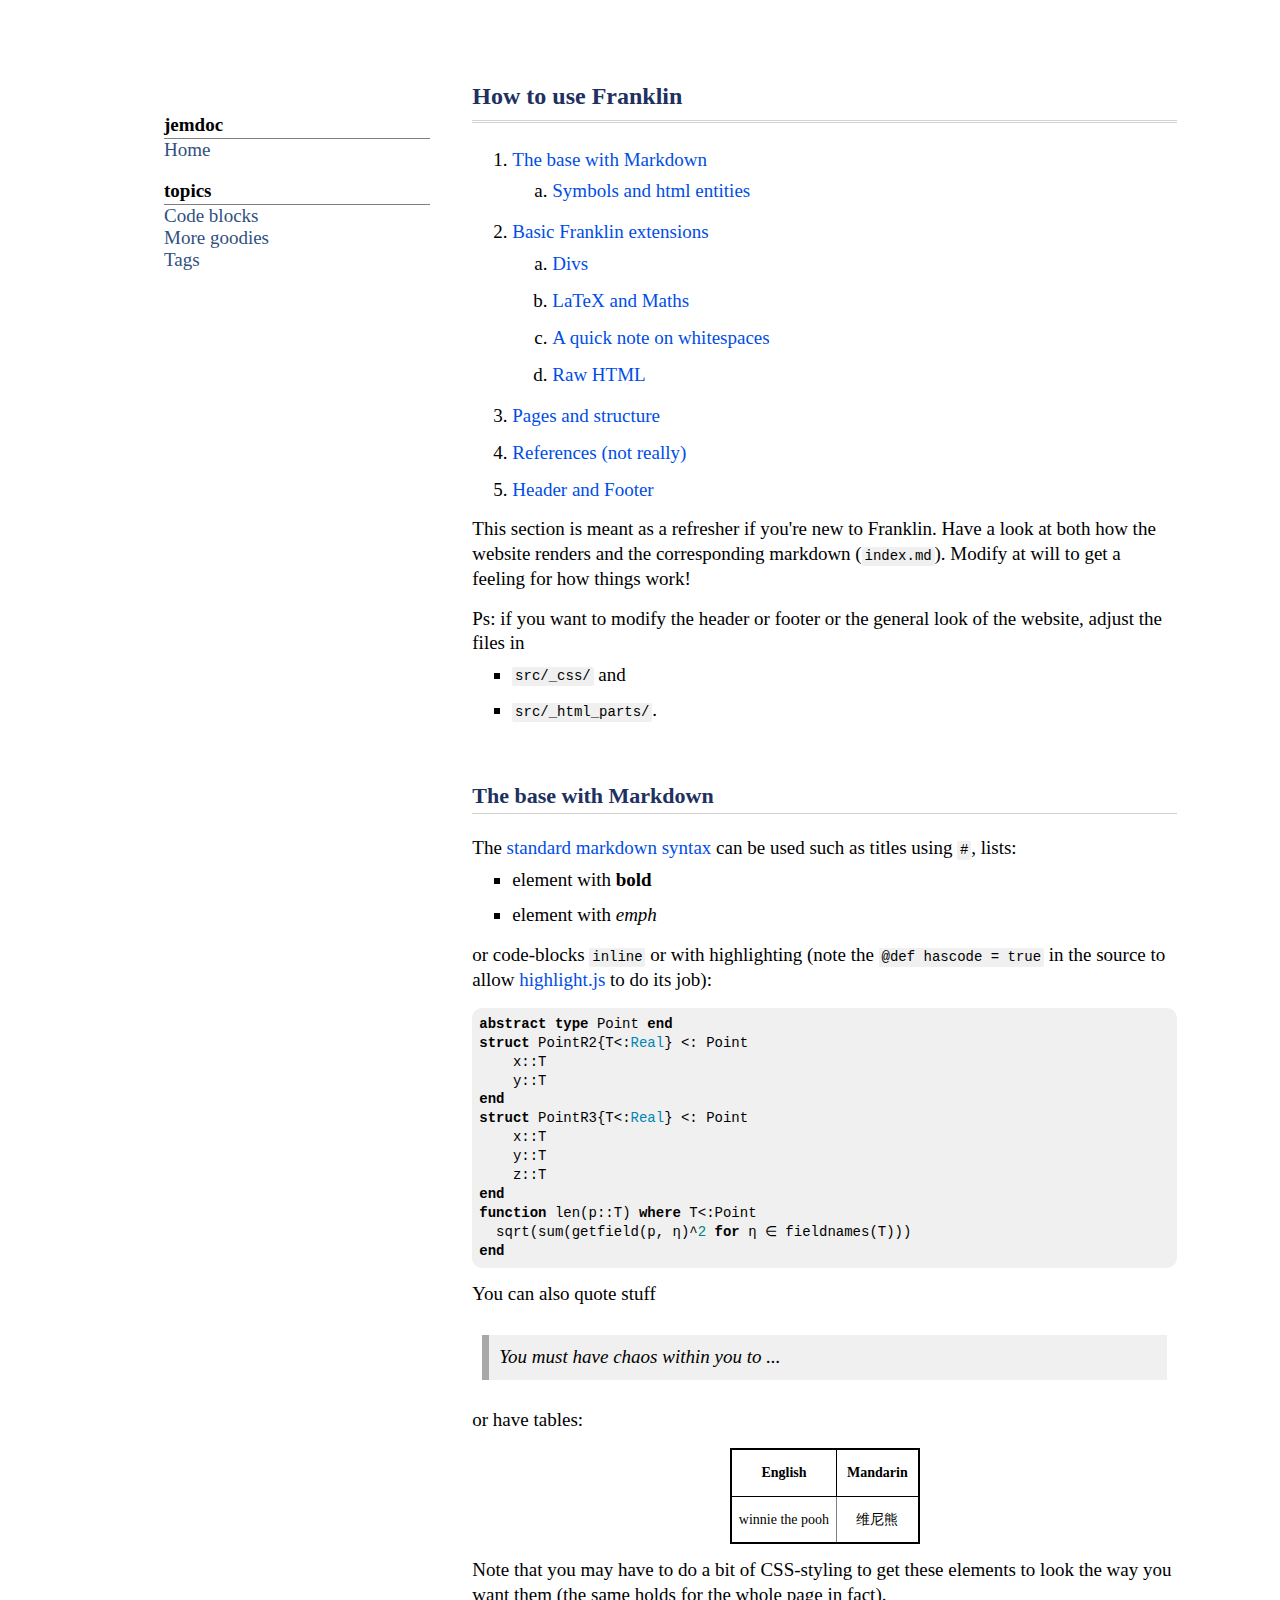
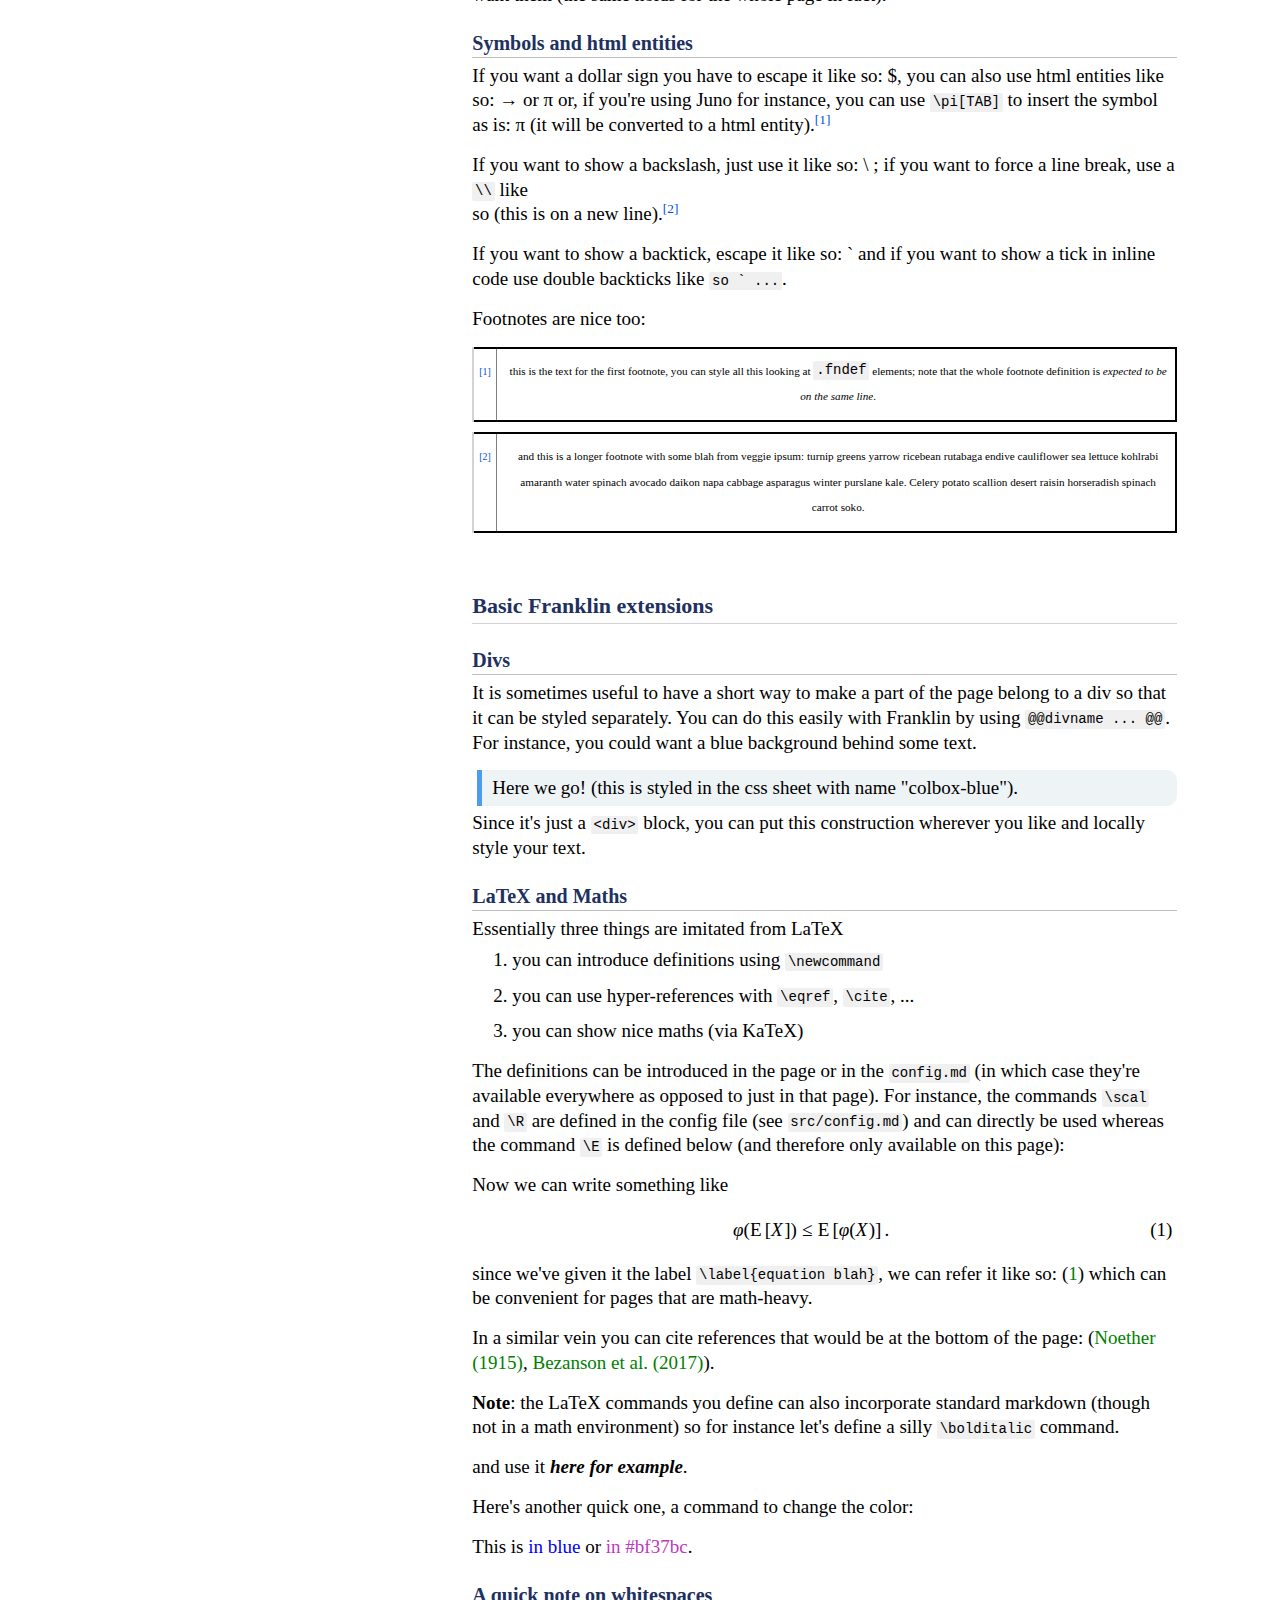
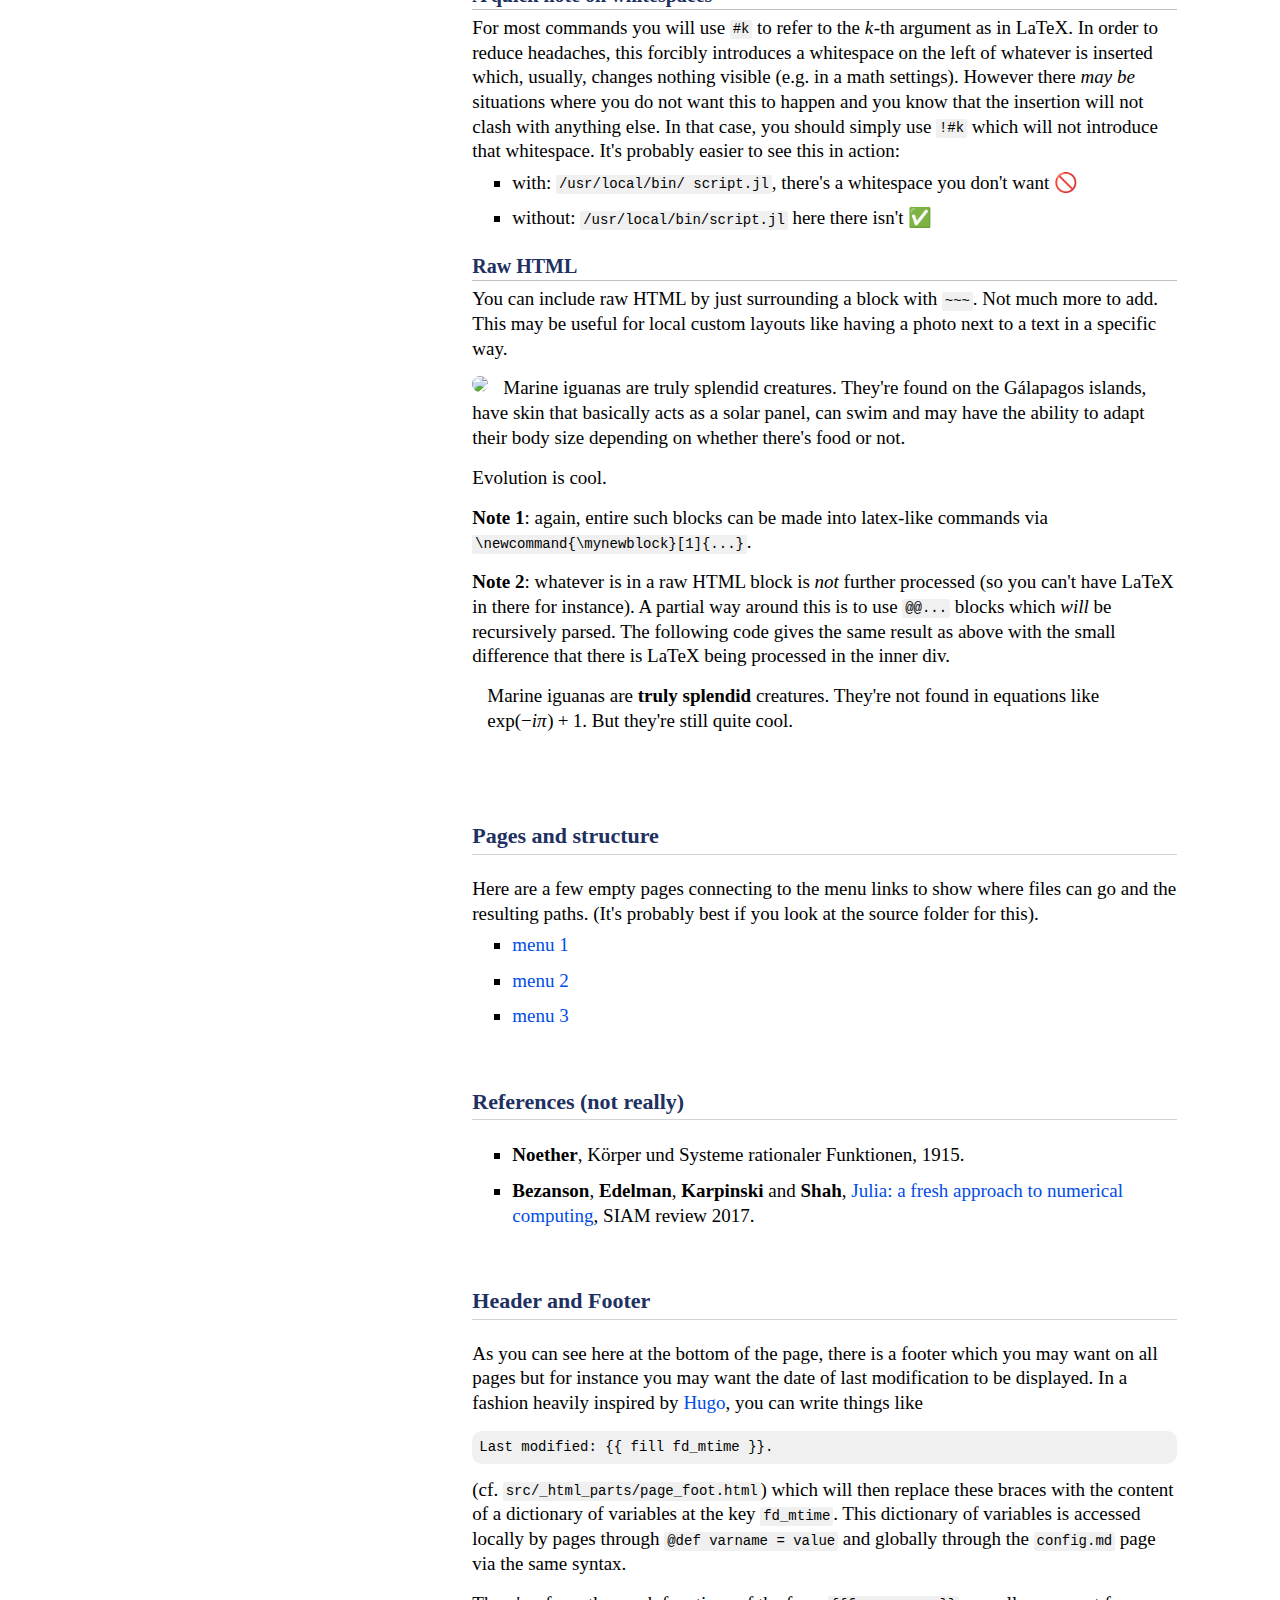
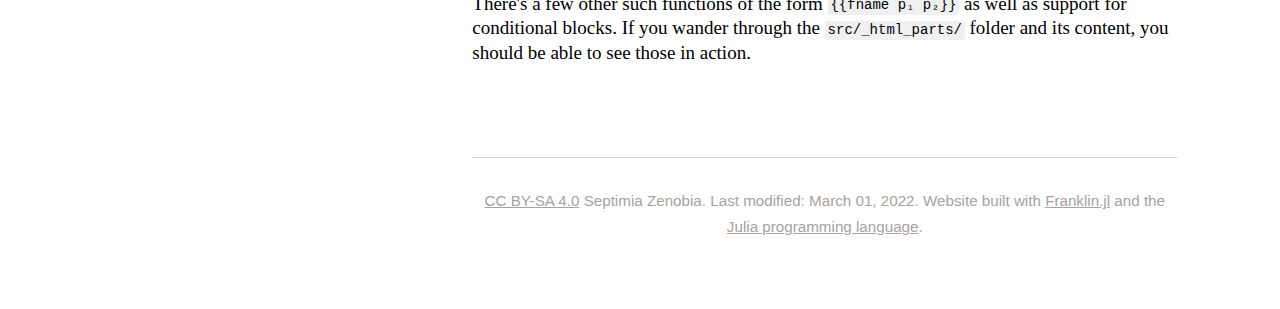
==== index.html @ 05580e42 "Deploying to gh-pages from  @ aedafe136d18da11592d79af28574426af112bfd 🚀" ====
<!doctype html> <html lang=en > <meta charset=UTF-8 > <meta name=viewport  content="width=device-width, initial-scale=1"> <link rel=stylesheet  href="/libs/katex/katex.min.css"> <link rel=stylesheet  href="/libs/highlight/github.min.css"> <link rel=stylesheet  href="/css/franklin.css"> <link rel=stylesheet  href="/css/jemdoc.css"> <link rel=icon  href="/assets/favicon.png"> <title>Franklin Example</title> <main class=outside > <div class=box > <aside class=layout-menu > <div class=menu-category >jemdoc</div> <div class="menu-item current"><a href="/">Home</a></div> <div class=menu-category >topics</div> <div class="menu-item "><a href="/menu1/">Code blocks</a></div> <div class="menu-item "><a href="/menu2/">More goodies</a></div> <div class="menu-item "><a href="/menu3/">Tags</a></div> </aside> <div class=layout-content > <div class=franklin-content ><h1 id=how_to_use_franklin ><a href="#how_to_use_franklin" class=header-anchor >How to use Franklin</a></h1> <p><div class=franklin-toc ><ol><li><a href="#the_base_with_markdown">The base with Markdown</a><ol><li><a href="#symbols_and_html_entities">Symbols and html entities</a></ol><li><a href="#basic_franklin_extensions">Basic Franklin extensions</a><ol><li><a href="#divs">Divs</a><li><a href="#latex_and_maths">LaTeX and Maths</a><li><a href="#a_quick_note_on_whitespaces">A quick note on whitespaces</a><li><a href="#raw_html">Raw HTML</a></ol><li><a href="#pages_and_structure">Pages and structure</a><li><a href="#references_not_really">References &#40;not really&#41;</a><li><a href="#header_and_footer">Header and Footer</a></ol></div> </p> <p>This section is meant as a refresher if you&#39;re new to Franklin. Have a look at both how the website renders and the corresponding markdown &#40;<code>index.md</code>&#41;. Modify at will to get a feeling for how things work&#33;</p> <p>Ps: if you want to modify the header or footer or the general look of the website, adjust the files in</p> <ul> <li><p><code>src/_css/</code> and</p> <li><p><code>src/_html_parts/</code>.</p> </ul> <h2 id=the_base_with_markdown ><a href="#the_base_with_markdown" class=header-anchor >The base with Markdown</a></h2> <p>The <a href="https://github.com/adam-p/markdown-here/wiki/Markdown-Cheatsheet">standard markdown syntax</a> can be used such as titles using <code>#</code>, lists:</p> <ul> <li><p>element with <strong>bold</strong></p> <li><p>element with <em>emph</em></p> </ul> <p>or code-blocks <code>inline</code> or with highlighting &#40;note the <code>@def hascode &#61; true</code> in the source to allow <a href="https://highlightjs.org/">highlight.js</a> to do its job&#41;:</p> <pre><code class="julia hljs"><span class=hljs-keyword >abstract type</span> Point <span class=hljs-keyword >end</span>
<span class=hljs-keyword >struct</span> PointR2{T&lt;:<span class=hljs-built_in >Real</span>} &lt;: Point
    x::T
    y::T
<span class=hljs-keyword >end</span>
<span class=hljs-keyword >struct</span> PointR3{T&lt;:<span class=hljs-built_in >Real</span>} &lt;: Point
    x::T
    y::T
    z::T
<span class=hljs-keyword >end</span>
<span class=hljs-keyword >function</span> len(p::T) <span class=hljs-keyword >where</span> T&lt;:Point
  sqrt(sum(getfield(p, η)^<span class=hljs-number >2</span> <span class=hljs-keyword >for</span> η ∈ fieldnames(T)))
<span class=hljs-keyword >end</span></code></pre> <p>You can also quote stuff</p> <blockquote> <p>You must have chaos within you to ...</p> </blockquote> <p>or have tables:</p> <table><tr><th align=right >English<th align=right >Mandarin<tr><td align=right >winnie the pooh<td align=right >维尼熊</table> <p>Note that you may have to do a bit of CSS-styling to get these elements to look the way you want them &#40;the same holds for the whole page in fact&#41;.</p> <h3 id=symbols_and_html_entities ><a href="#symbols_and_html_entities" class=header-anchor >Symbols and html entities</a></h3> <p>If you want a dollar sign you have to escape it like so: &#36;, you can also use html entities like so: &rarr; or &pi; or, if you&#39;re using Juno for instance, you can use <code>\pi&#91;TAB&#93;</code> to insert the symbol as is: π &#40;it will be converted to a html entity&#41;.<sup id="fnref:1"><a href="#fndef:1" class=fnref >[1]</a></sup></p> <p>If you want to show a backslash, just use it like so: &#92; ; if you want to force a line break, use a <code>\\</code> like <br/> so &#40;this is on a new line&#41;.<sup id="fnref:blah"><a href="#fndef:blah" class=fnref >[2]</a></sup></p> <p>If you want to show a backtick, escape it like so: &#96; and if you want to show a tick in inline code use double backticks like <code>so &#96; ...</code>.</p> <p>Footnotes are nice too:</p> <p><table class=fndef  id="fndef:1"> <tr> <td class=fndef-backref ><a href="#fnref:1">[1]</a> <td class=fndef-content >this is the text for the first footnote, you can style all this looking at <code>.fndef</code> elements; note that the whole footnote definition is <em>expected to be on the same line</em>. </table> <table class=fndef  id="fndef:blah"> <tr> <td class=fndef-backref ><a href="#fnref:blah">[2]</a> <td class=fndef-content >and this is a longer footnote with some blah from veggie ipsum: turnip greens yarrow ricebean rutabaga endive cauliflower sea lettuce kohlrabi amaranth water spinach avocado daikon napa cabbage asparagus winter purslane kale. Celery potato scallion desert raisin horseradish spinach carrot soko. </table> </p> <h2 id=basic_franklin_extensions ><a href="#basic_franklin_extensions" class=header-anchor >Basic Franklin extensions</a></h2> <h3 id=divs ><a href="#divs" class=header-anchor >Divs</a></h3> <p>It is sometimes useful to have a short way to make a part of the page belong to a div so that it can be styled separately. You can do this easily with Franklin by using <code>@@divname ... @@</code>. For instance, you could want a blue background behind some text.</p> <div class=colbox-blue >Here we go&#33; &#40;this is styled in the css sheet with name &quot;colbox-blue&quot;&#41;.</div> <p>Since it&#39;s just a <code>&lt;div&gt;</code> block, you can put this construction wherever you like and locally style your text.</p> <h3 id=latex_and_maths ><a href="#latex_and_maths" class=header-anchor >LaTeX and Maths</a></h3> <p>Essentially three things are imitated from LaTeX</p> <ol> <li><p>you can introduce definitions using <code>\newcommand</code></p> <li><p>you can use hyper-references with <code>\eqref</code>, <code>\cite</code>, ...</p> <li><p>you can show nice maths &#40;via KaTeX&#41;</p> </ol> <p>The definitions can be introduced in the page or in the <code>config.md</code> &#40;in which case they&#39;re available everywhere as opposed to just in that page&#41;. For instance, the commands <code>\scal</code> and <code>\R</code> are defined in the config file &#40;see <code>src/config.md</code>&#41; and can directly be used whereas the command <code>\E</code> is defined below &#40;and therefore only available on this page&#41;:</p> <p>Now we can write something like</p> <a id=equation_blah  class=anchor ></a><span class=katex-display ><span class=katex ><span class=katex-mathml ><math xmlns="http://www.w3.org/1998/Math/MathML" display=block ><semantics><mrow><mi>φ</mi><mo stretchy=false >(</mo><mi mathvariant=double-struck >E</mi><mrow><mo fence=true >[</mo><mi>X</mi><mo fence=true >]</mo></mrow><mo stretchy=false >)</mo><mo>≤</mo><mi mathvariant=double-struck >E</mi><mrow><mo fence=true >[</mo><mi>φ</mi><mo stretchy=false >(</mo><mi>X</mi><mo stretchy=false >)</mo><mo fence=true >]</mo></mrow><mi mathvariant=normal >.</mi></mrow><annotation encoding="application/x-tex"> \varphi(\mathbb E\left[ X\right]) \le \mathbb E\left[ \varphi(X)\right]. </annotation></semantics></math></span><span class=katex-html  aria-hidden=true ><span class=base ><span class=strut  style="height:1em;vertical-align:-0.25em;"></span><span class="mord mathnormal">φ</span><span class=mopen >(</span><span class="mord mathbb">E</span><span class=mspace  style="margin-right:0.1667em;"></span><span class=minner ><span class="mopen delimcenter" style="top:0em;">[</span><span class="mord mathnormal" style="margin-right:0.07847em;">X</span><span class="mclose delimcenter" style="top:0em;">]</span></span><span class=mclose >)</span><span class=mspace  style="margin-right:0.2778em;"></span><span class=mrel >≤</span><span class=mspace  style="margin-right:0.2778em;"></span></span><span class=base ><span class=strut  style="height:1em;vertical-align:-0.25em;"></span><span class="mord mathbb">E</span><span class=mspace  style="margin-right:0.1667em;"></span><span class=minner ><span class="mopen delimcenter" style="top:0em;">[</span><span class="mord mathnormal">φ</span><span class=mopen >(</span><span class="mord mathnormal" style="margin-right:0.07847em;">X</span><span class=mclose >)</span><span class="mclose delimcenter" style="top:0em;">]</span></span><span class=mspace  style="margin-right:0.1667em;"></span><span class=mord >.</span></span></span></span></span> <p>since we&#39;ve given it the label <code>\label&#123;equation blah&#125;</code>, we can refer it like so: <span class=eqref >(<a href="#equation_blah">1</a>)</span> which can be convenient for pages that are math-heavy.</p> <p>In a similar vein you can cite references that would be at the bottom of the page: <span class=bibref >(<a href="#noether15">Noether (1915)</a>, <a href="#bezanson17">Bezanson et al. (2017)</a>)</span>.</p> <p><strong>Note</strong>: the LaTeX commands you define can also incorporate standard markdown &#40;though not in a math environment&#41; so for instance let&#39;s define a silly <code>\bolditalic</code> command.</p> <p>and use it <em><strong>here for example</strong></em>.</p> <p>Here&#39;s another quick one, a command to change the color:</p> <p>This is <span style="color: blue">in blue</span> or <span style="color: #bf37bc">in #bf37bc</span>.</p> <h3 id=a_quick_note_on_whitespaces ><a href="#a_quick_note_on_whitespaces" class=header-anchor >A quick note on whitespaces</a></h3> <p>For most commands you will use <code>#k</code> to refer to the <span class=katex ><span class=katex-mathml ><math xmlns="http://www.w3.org/1998/Math/MathML"><semantics><mrow><mi>k</mi></mrow><annotation encoding="application/x-tex">k</annotation></semantics></math></span><span class=katex-html  aria-hidden=true ><span class=base ><span class=strut  style="height:0.6944em;"></span><span class="mord mathnormal" style="margin-right:0.03148em;">k</span></span></span></span>-th argument as in LaTeX. In order to reduce headaches, this forcibly introduces a whitespace on the left of whatever is inserted which, usually, changes nothing visible &#40;e.g. in a math settings&#41;. However there <em>may be</em> situations where you do not want this to happen and you know that the insertion will not clash with anything else. In that case, you should simply use <code>&#33;#k</code> which will not introduce that whitespace. It&#39;s probably easier to see this in action:</p> <ul> <li><p>with: <code>/usr/local/bin/ script.jl</code>, there&#39;s a whitespace you don&#39;t want 🚫</p> <li><p>without: <code>/usr/local/bin/script.jl</code> here there isn&#39;t ✅</p> </ul> <h3 id=raw_html ><a href="#raw_html" class=header-anchor >Raw HTML</a></h3> <p>You can include raw HTML by just surrounding a block with <code>~~~</code>. Not much more to add. This may be useful for local custom layouts like having a photo next to a text in a specific way.</p> <div class=row > <div class=container > <img class=left  src="/assets/rndimg.jpg"> <p> Marine iguanas are truly splendid creatures. They're found on the Gálapagos islands, have skin that basically acts as a solar panel, can swim and may have the ability to adapt their body size depending on whether there's food or not. </p> <p> Evolution is cool. </p> <div style="clear: both"></div> </div> </div> <p><strong>Note 1</strong>: again, entire such blocks can be made into latex-like commands via <code>\newcommand&#123;\mynewblock&#125;&#91;1&#93;&#123;...&#125;</code>.</p> <p><strong>Note 2</strong>: whatever is in a raw HTML block is <em>not</em> further processed &#40;so you can&#39;t have LaTeX in there for instance&#41;. A partial way around this is to use <code>@@...</code> blocks which <em>will</em> be recursively parsed. The following code gives the same result as above with the small difference that there is LaTeX being processed in the inner div.</p> <div class=row ><div class=container ><div class=left ><img src="/assets/rndimg.jpg" alt="" /></div></div> <p>Marine iguanas are <strong>truly splendid</strong> creatures. They&#39;re not found in equations like <span class=katex ><span class=katex-mathml ><math xmlns="http://www.w3.org/1998/Math/MathML"><semantics><mrow><mi>exp</mi><mo>⁡</mo><mo stretchy=false >(</mo><mo>−</mo><mi>i</mi><mi>π</mi><mo stretchy=false >)</mo><mo>+</mo><mn>1</mn></mrow><annotation encoding="application/x-tex">\exp(-i\pi)+1</annotation></semantics></math></span><span class=katex-html  aria-hidden=true ><span class=base ><span class=strut  style="height:1em;vertical-align:-0.25em;"></span><span class=mop >exp</span><span class=mopen >(</span><span class=mord >−</span><span class="mord mathnormal" style="margin-right:0.03588em;">iπ</span><span class=mclose >)</span><span class=mspace  style="margin-right:0.2222em;"></span><span class=mbin >+</span><span class=mspace  style="margin-right:0.2222em;"></span></span><span class=base ><span class=strut  style="height:0.6444em;"></span><span class=mord >1</span></span></span></span>. But they&#39;re still quite cool. <div style="clear: both"></div> </p></div> <h2 id=pages_and_structure ><a href="#pages_and_structure" class=header-anchor >Pages and structure</a></h2> <p>Here are a few empty pages connecting to the menu links to show where files can go and the resulting paths. &#40;It&#39;s probably best if you look at the source folder for this&#41;.</p> <ul> <li><p><a href="/menu1/">menu 1</a></p> <li><p><a href="/menu2/">menu 2</a></p> <li><p><a href="/menu3/">menu 3</a></p> </ul> <h2 id=references_not_really ><a href="#references_not_really" class=header-anchor >References &#40;not really&#41;</a></h2> <ul> <li><p><a id=noether15  class=anchor ></a><strong>Noether</strong>, Körper und Systeme rationaler Funktionen, 1915.</p> <li><p><a id=bezanson17  class=anchor ></a><strong>Bezanson</strong>, <strong>Edelman</strong>, <strong>Karpinski</strong> and <strong>Shah</strong>, <a href="https://julialang.org/research/julia-fresh-approach-BEKS.pdf">Julia: a fresh approach to numerical computing</a>, SIAM review 2017.</p> </ul> <h2 id=header_and_footer ><a href="#header_and_footer" class=header-anchor >Header and Footer</a></h2> <p>As you can see here at the bottom of the page, there is a footer which you may want on all pages but for instance you may want the date of last modification to be displayed. In a fashion heavily inspired by <a href="https://gohugo.io">Hugo</a>, you can write things like</p> <pre><code class="html hljs">Last modified: {{ fill fd_mtime }}.</code></pre>
<p>&#40;cf. <code>src/_html_parts/page_foot.html</code>&#41; which will then replace these braces with the content of a dictionary of variables at the key <code>fd_mtime</code>. This dictionary of variables is accessed locally by pages through <code>@def varname &#61; value</code> and globally through the <code>config.md</code> page via the same syntax.</p>
<p>There&#39;s a few other such functions of the form <code>&#123;&#123;fname p₁ p₂&#125;&#125;</code> as well as support for conditional blocks. If you wander through the <code>src/_html_parts/</code> folder and its content, you should be able to see those in action.</p>
<div class=page-foot >
    <a href="http://creativecommons.org/licenses/by-sa/4.0/">CC BY-SA 4.0</a> Septimia Zenobia. Last modified: March 01, 2022.
    Website built with <a href="https://github.com/tlienart/Franklin.jl">Franklin.jl</a> and the <a href="https://julialang.org">Julia programming language</a>.
</div>
</div>
        </div>
    
        



    
    
        


    
    </div>
  </main>
---- libs/highlight/github.min.css ----
.hljs { display: block; font-size: 14px; line-height: 1.45em; overflow-x: auto; padding: 0.5em; color: var(--text-color); background: var(--block-background); }

.hljs-comment,
.hljs-quote { color: #998; font-style: italic; }

.hljs-keyword,
.hljs-selector-tag,
.hljs-subst { color: var(--text-color); font-weight: 700; }

.hljs-literal,
.hljs-number,
.hljs-tag .hljs-attr,
.hljs-template-variable,
.hljs-variable { color: teal; }

.hljs-doctag,
.hljs-string { color: #d14; }

.hljs-section,
.hljs-selector-id,
.hljs-title { color: #900; font-weight: 700; }
.hljs-subst { font-weight: 400; }

.hljs-class .hljs-title,
.hljs-type { color: #458; font-weight: 700; }

.hljs-attribute,
.hljs-name,
.hljs-tag { color: navy; font-weight: 400; }

.hljs-link,
.hljs-regexp { color: #009926; }

.hljs-bullet,
.hljs-symbol { color: #990073; }

.hljs-built_in,
.hljs-builtin-name { color: #0086b3; }
.hljs-meta { color: var(--text-color); font-weight: 700; }
.hljs-deletion { background: #fdd; }
.hljs-addition { background: #dfd; }
.hljs-emphasis { font-style: italic; }
.hljs-strong { font-weight: 700; }
---- css/franklin.css ----
@charset "utf-8"; :root{--block-background:hsl(0,0%,94%);--output-background:hsl(0,0%,98%);--small:14px;--normal:19px;--text-color:hsv(0,0%,20%)}html{font-family:Helvetica,Arial,sans-serif;font-size:var(--normal);color:var(--text-color)}.franklin-content .row{display:block}.franklin-content .left{float:left;margin-right:15px}.franklin-content .right{float:right}.franklin-content .container img{width:auto;padding-left:0;border-radius:10px}.franklin-content .footnote{position:relative;top:-0.5em;font-size:70%}.franklin-content .page-foot a{text-decoration:none;color:#a6a2a0;text-decoration:underline}.page-foot{font-size:80%;font-family:Arial,serif;color:#a6a2a0;text-align:center;margin-top:6em;border-top:1px solid lightgrey;padding-top:2em;margin-bottom:4em}.franklin-toc li{margin:.6rem 0}.franklin-content{position:relative;padding-left:12.5%;padding-right:12.5%;line-height:1.35em}@media (min-width:940px){.franklin-content{width:705px;margin-left:auto;margin-right:auto}}@media (max-width:480px){.franklin-content{padding-left:6%;padding-right:6%}}.franklin-content h1{font-size:24px}.franklin-content h2{font-size:22px}.franklin-content h3{font-size:20px}.franklin-content h1,h2,h3,h4,h5,h6{text-align:left}.franklin-content h1{padding-bottom:.5em;border-bottom:3px double lightgrey;margin-top:1.5em;margin-bottom:1em}.franklin-content h2{padding-bottom:.3em;border-bottom:1px solid lightgrey;margin-top:2em;margin-bottom:1em}.franklin-content h1 a{color:inherit}.franklin-content h1 a:hover{text-decoration:none}.franklin-content h2 a{color:inherit}.franklin-content h2 a:hover{text-decoration:none}.franklin-content h3 a{color:inherit}.franklin-content h3 a:hover{text-decoration:none}.franklin-content h4 a{color:inherit}.franklin-content h4 a:hover{text-decoration:none}.franklin-content h5 a{color:inherit}.franklin-content h5 a:hover{text-decoration:none}.franklin-content h6 a{color:inherit}.franklin-content h6 a:hover{text-decoration:none}.franklin-content table{margin-left:auto;margin-right:auto;border-collapse:collapse;text-align:center}.franklin-toc ol ol{list-style-type:lower-alpha}.franklin-content th,td{font-size:var(--small);padding:10px;border:1px solid black}.franklin-content blockquote{background:var(--block-background);border-left:7px solid #a8a8a8;margin:1.5em 10px;padding:.5em 10px;font-style:italic}.franklin-content blockquote p{display:inline}.franklin-content li p{margin:10px 0}.franklin-content a{color:#004de6;text-decoration:none}.franklin-content a:hover{text-decoration:underline}.franklin-content .eqref a{color:green}.franklin-content .bibref a{color:green}.franklin-content sup{font-size:70%;vertical-align:super;line-height:0}.franklin-content table.fndef{margin:0;margin-bottom:10px}.franklin-content .fndef tr,td{padding:0;border:0;text-align:left}.franklin-content .fndef tr{border-left:2px solid lightgray}.franklin-content .fndef td.fndef-backref{vertical-align:top;font-size:70%;padding-left:5px}.franklin-content .fndef td.fndef-content{font-size:80%;padding-left:10px;width:100%}.franklin-content img{width:70%;text-align:center;padding-left:10%}.franklin-content .img-small img{width:50%;text-align:center;padding-left:20%}body{counter-reset:eqnum}.katex{font-size:1em !important}.katex-display .katex{display:inline-block;white-space:normal}.katex-display::after{counter-increment:eqnum;content:"(" counter(eqnum) ")";position:relative;float:right;padding-right:5px}.nonumber .katex-display::after{counter-increment:nothing;content:""}code{background-color:var(--block-background);padding:.1em .2em;border-radius:2px;font-size:var(--small)}.hljs{font-size:var(--small);line-height:1.35em;border-radius:10px}.hljs-meta,.hljs-metas,.hljs-metap{font-weight:bold}.hljs-meta{color:#19b333}.hljs-metas{color:red}.hljs-metap{color:#3383e7}.code-output{background:var(--output-background);border:1px dashed #dbdbdb}.franklin-content .colbox-blue{background-color:#eef3f5;padding-top:5px;padding-right:10px;padding-left:10px;padding-bottom:5px;margin-left:5px;margin-top:5px;margin-bottom:5px;border-radius:0 10px 10px 0;border-left:5px solid #4c9cf1}
---- css/jemdoc.css ----
@charset "utf-8"; @media (max-width:750px){.box{display:block}.layout-menu{margin:0;margin-top:2rem;padding-left:2em;padding-right:2em}.franklin-content h1{margin-top:0}}@media (min-width:750px){.box{display:flex;justify-content:center;margin:auto}.layout-menu{margin-top:5rem;margin-left:1rem}}body{background:white;font-family:Georgia,serif;padding-bottom:8px;margin:0}.layout-menu{flex:0 0 14rem}#layout-menu{background:#f6f6f6;border:1px solid #ddd;padding-top:.5em;padding-left:15px;padding-right:25px;font-size:1em;width:auto;white-space:nowrap;text-align:left;vertical-align:top}#layout-menu td{background:#f4f4f4;vertical-align:top}#layout-content{padding-top:0;padding-left:1em;padding-right:1em;border:0;background:white;text-align:left;vertical-align:top}#layout-menu a{line-height:1.5em;margin-left:.5em}tt{background:#ffd}pre,tt{font-size:14px;font-family:monaco,monospace}a,a>tt{color:#224b8d;text-decoration:none}a:hover{border-bottom:1px gray dotted}#layout-menu a.current:link,#layout-menu a.current:visited{color:#022b6d;border-bottom:1px gray solid}#layout-menu a:link,#layout-menu a:visited,#layout-menu a:hover{color:#527bbd;text-decoration:none}#layout-menu a:hover{text-decoration:none}#layout-menu .current>a{border-bottom:1px gray solid}div.menu-category{border-bottom:1px solid gray;margin-top:.8em;padding-top:.2em;padding-bottom:.1em;font-weight:bold}div.menu-item{padding-left:16px;text-indent:-16px}div#toptitle{padding-bottom:.2em;margin-bottom:1.5em;border-bottom:3px double gray}div#toptitle + h2,div#toptitle + h3{margin-top:-0.7em}div#subtitle{margin-top:0;margin-bottom:0;padding-top:0;padding-bottom:.1em}em{font-style:italic}strong{font-weight:bold}h1,h2,h3{color:#527bbd;margin-top:.7em;margin-bottom:.3em;padding-bottom:.2em;line-height:1;padding-top:.5em;border-bottom:1px solid #aaa}h1{font-size:165%;padding-top:2em}h2{padding-top:.8em;font-size:125%}h2 + h3{padding-top:.2em}h3{font-size:110%;border-bottom:none}p{margin-top:0;margin-bottom:.8em;padding:0;line-height:1.3}div#footer{font-size:small;border-top:1px solid #c0c0c0;padding-top:.1em;margin-top:4em;color:#c0c0c0}div#footer a{color:#80a0b0}div#footer-text{float:left;padding-bottom:8px}ul,ol,dl{margin-top:.2em;padding-top:0;margin-bottom:.8em}dt{margin-top:.5em;margin-bottom:0}dl{margin-left:20px}dd{color:#222}dd>*:first-child{margin-top:0}ul{list-style-position:outside;list-style-type:square}p + ul,p + ol{margin-top:-0.5em}li ul,li ol{margin-top:-0.3em}ol{list-style-position:outside;list-style-type:decimal}li p,dd p{margin-bottom:.3em}ol ol{list-style-type:lower-alpha}ol ol ol{list-style-type:lower-roman}p + div.codeblock{margin-top:-0.6em}div.codeblock,div.infoblock{margin-right:0;margin-top:1.2em;margin-bottom:1.3em}div.blocktitle{font-weight:bold;color:#cd7b62;margin-top:1.2em;margin-bottom:.1em}div.blockcontent{border:1px solid silver;padding:.3em .5em}div.infoblock>div.blockcontent{background:#ffe}div.blockcontent p + ul,div.blockcontent p + ol{margin-top:.4em}div.infoblock p{margin-bottom:0}div.infoblock li p,div.infoblock dd p{margin-bottom:.5em}div.infoblock p + p{margin-top:.8em}div.codeblock>div.blockcontent{background:#f6f6f6}span.pycommand{color:#000070}span.statement{color:#080}span.builtin{color:#008}span.special{color:#900}span.operator{color:#800}span.error{color:#a00}span.comment,span.comment>*,span.string,span.string>*{color:#606060}@media print{#layout-menu{display:none}}#fwtitle{margin:2px}#fwtitle #toptitle{padding-left:.5em;margin-bottom:.5em}#layout-content h1:first-child,#layout-content h2:first-child,#layout-content h3:first-child{margin-top:-0.7em}div#toptitle h1,#layout-content div#toptitle h1{margin-bottom:0;padding-bottom:.1em;padding-top:0;margin-top:.5em;border-bottom:none}img.eq{padding:0;padding-left:.1em;padding-right:.1em;margin:0}img.eqwl{padding-left:2em;padding-top:.6em;padding-bottom:.2em;margin:0}table{margin-left:auto;margin-right:auto;font-size:14px;border:2px solid black;border-collapse:collapse}th,td,tr{padding:10px;padding-left:.5em;padding-right:.5em;text-align:center;border:1px solid gray}table + table{margin-top:1em}tr.heading{font-weight:bold;border-bottom:2px solid black}img{border:none}table.imgtable,table.imgtable td{border:0;text-align:left}a,a>tt{color:#305080}a:hover{border-bottom:1px #305080 dotted}div#toptitle{margin-bottom:1.3em;border-bottom:1px solid #c0c0c0}h1,h2,h3,#layout-menu a.current:link,#layout-menu a.current:visited{color:#203060}h1,h2,h3{border-bottom:1px solid #c0c0c0}div#footer-text{padding-bottom:0}div.blocktitle{color:#203070}div.blockcontent{border:1px solid #c0c0c0}div#footer-text{padding-bottom:8px}.franklin-content{padding-left:6%}table{margin-bottom:1em}
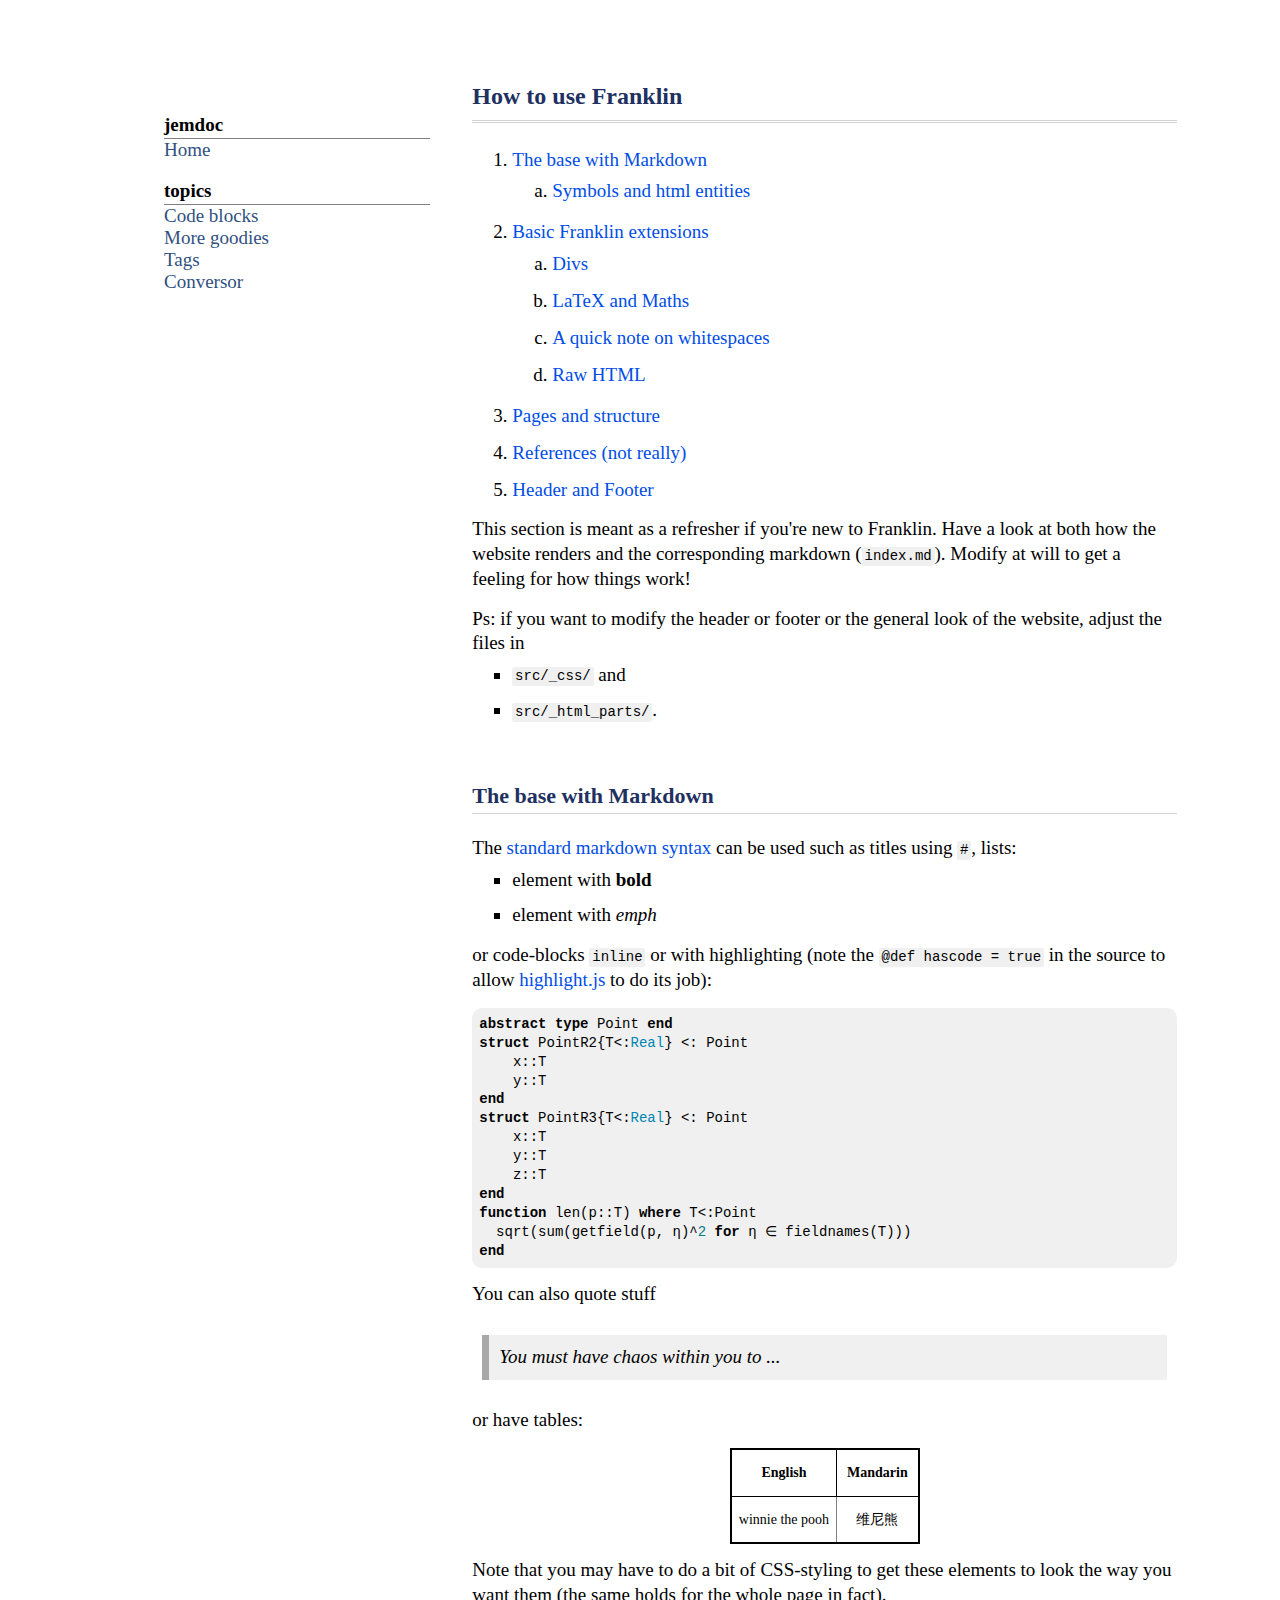
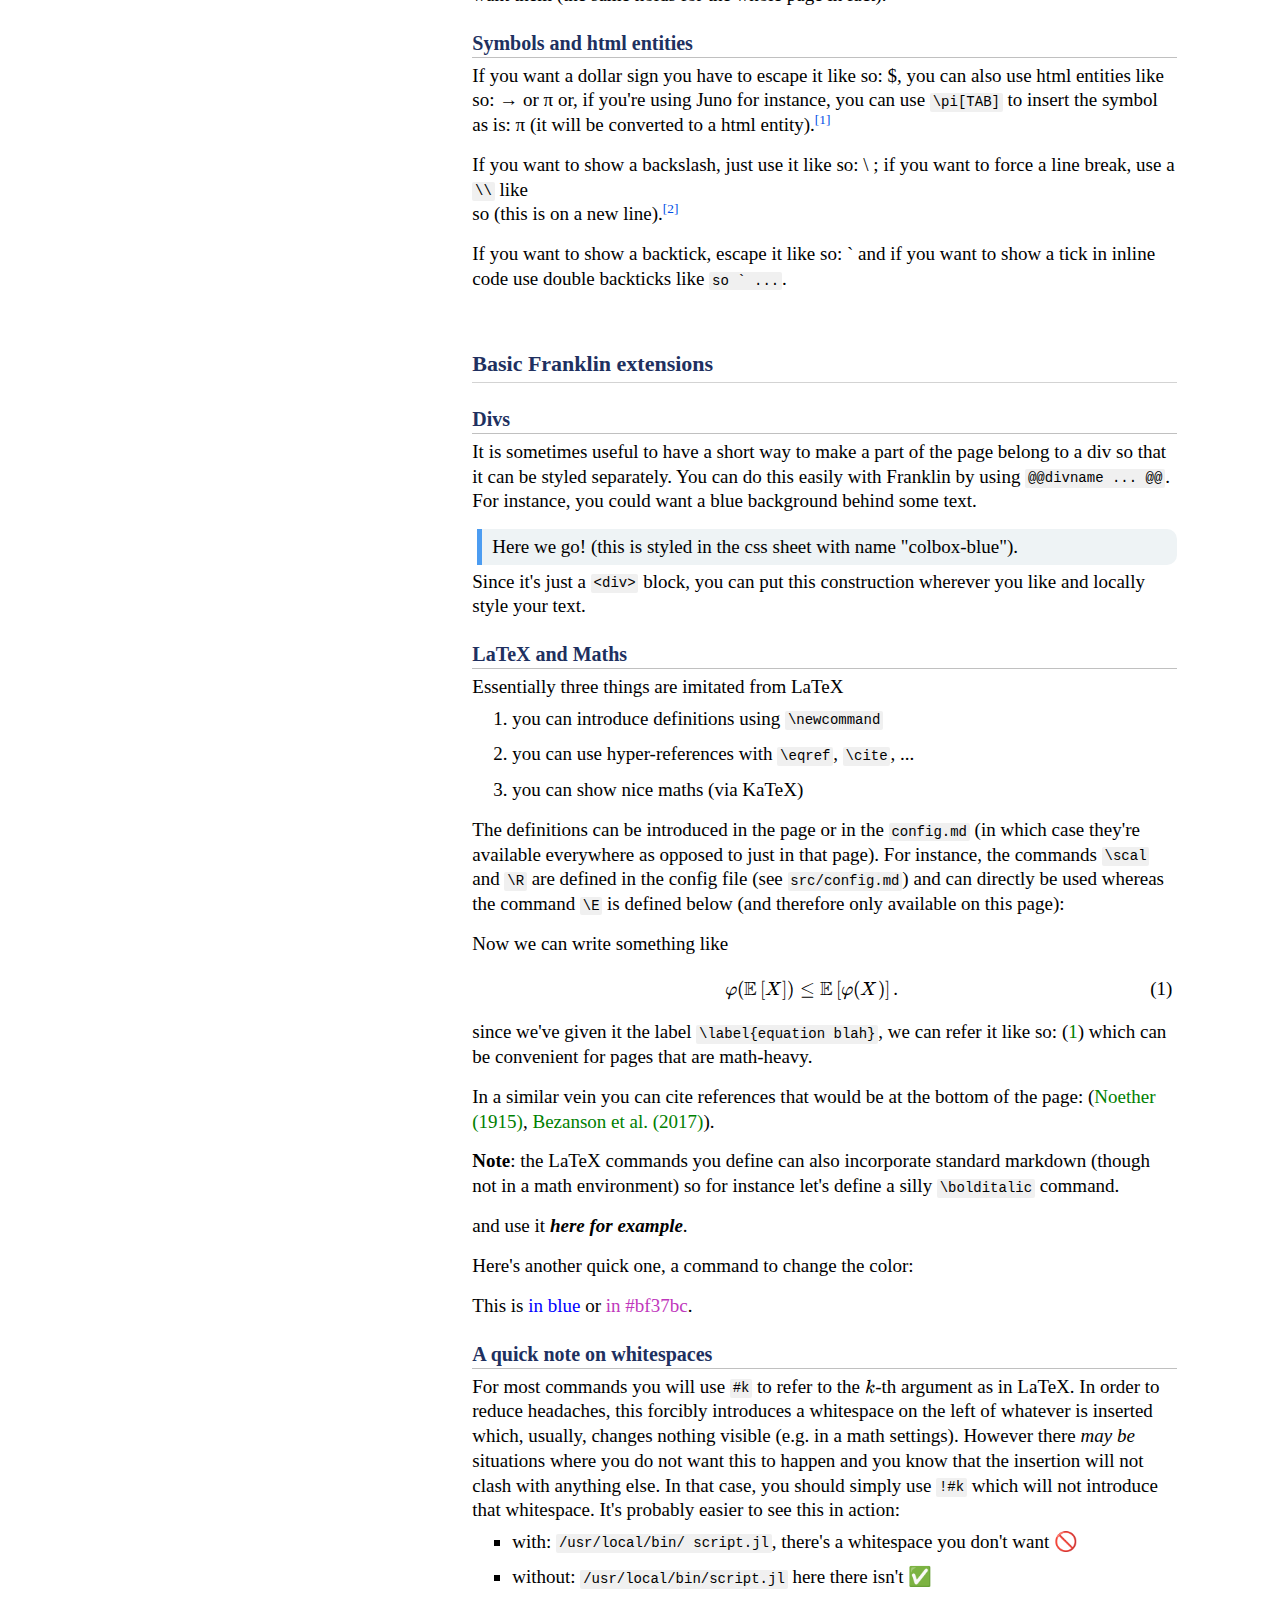
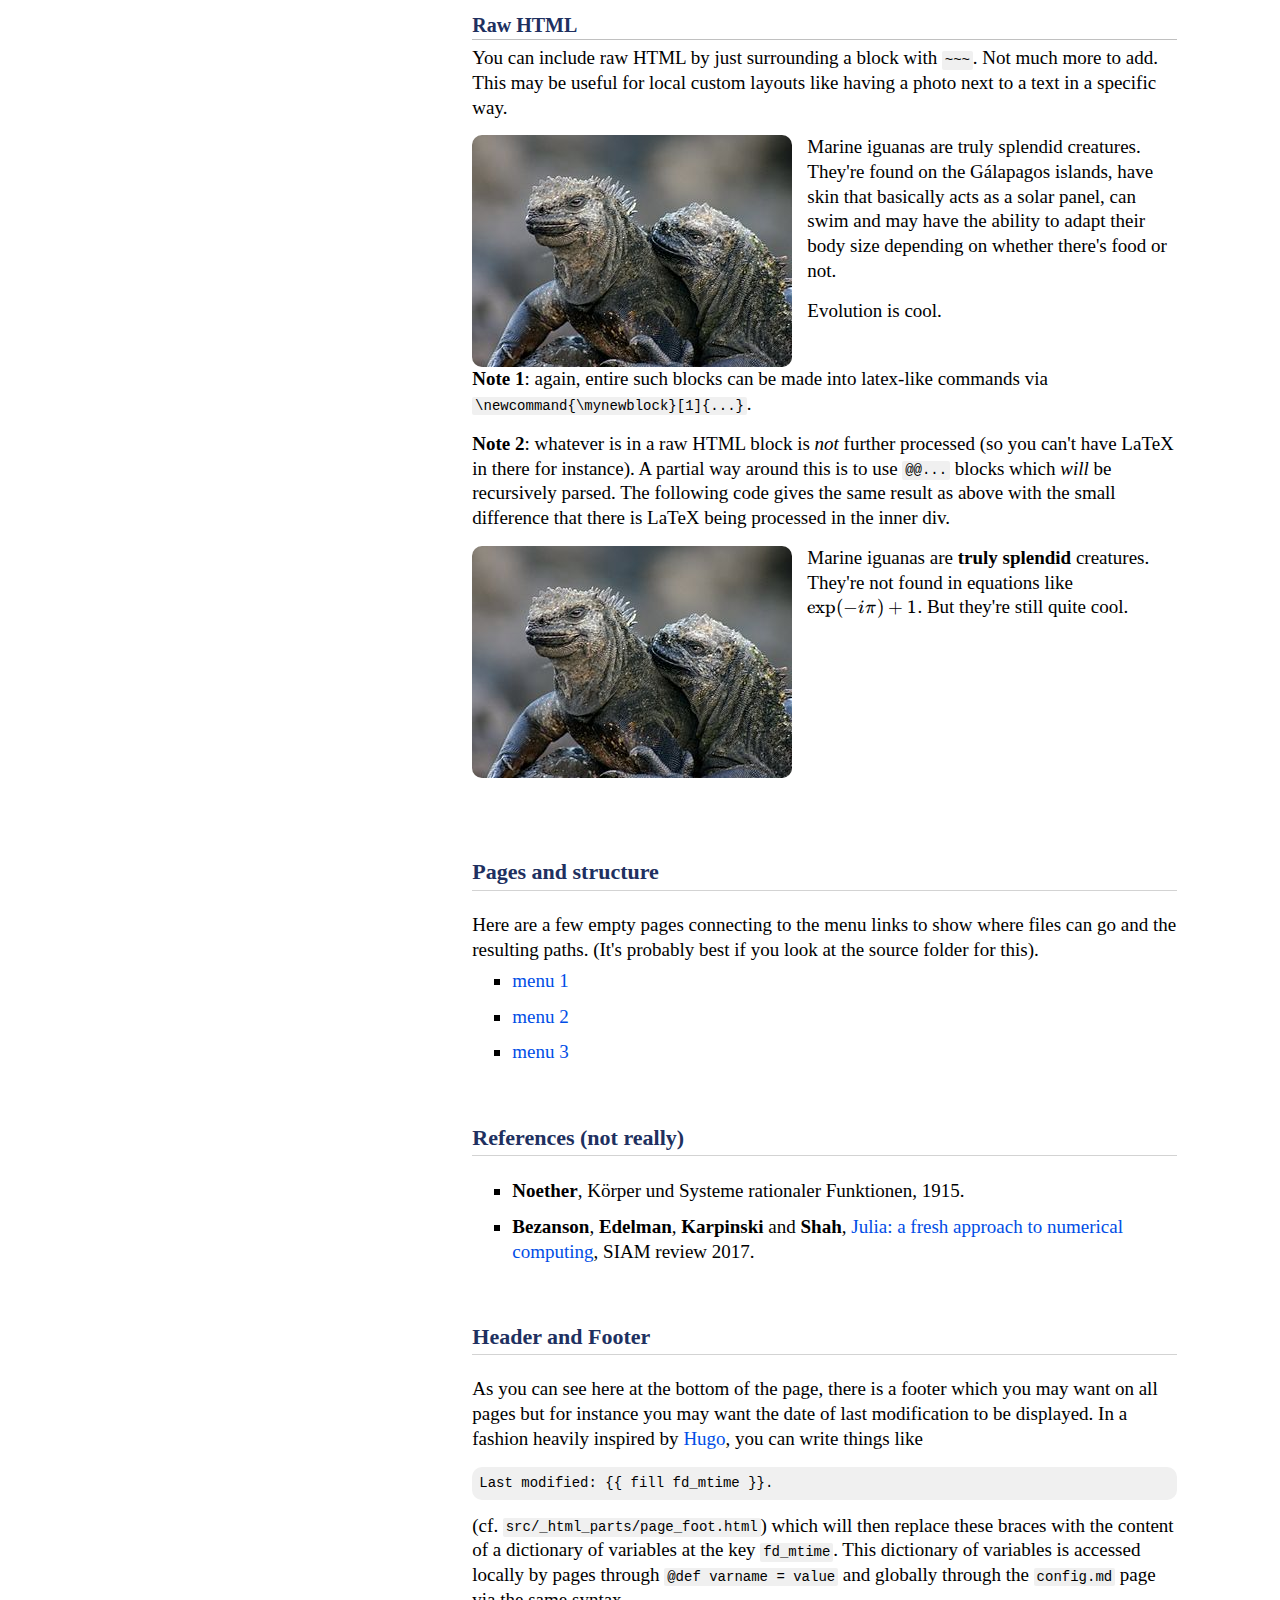
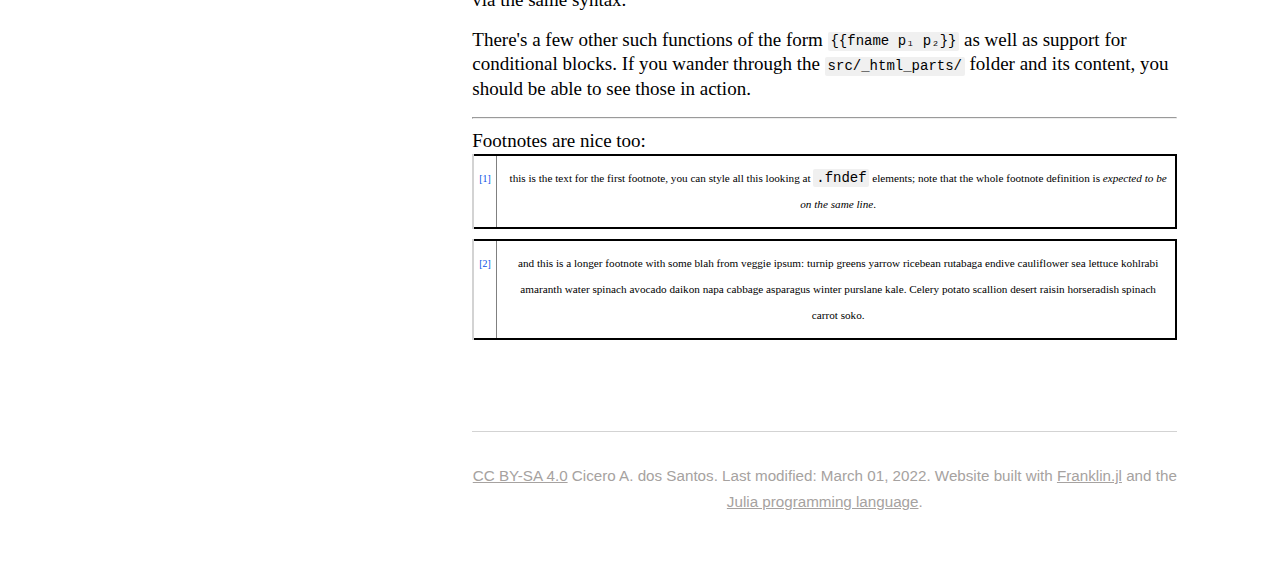
==== commit a58fbdf8: "Deploying to gh-pages from  @ 3619823529d432af09363913dc132cc8d5a5a16c 🚀" ====
--- a/index.html
+++ b/index.html
@@ -1,4 +1,4 @@
-<!doctype html> <html lang=en > <meta charset=UTF-8 > <meta name=viewport  content="width=device-width, initial-scale=1"> <link rel=stylesheet  href="/libs/katex/katex.min.css"> <link rel=stylesheet  href="/libs/highlight/github.min.css"> <link rel=stylesheet  href="/css/franklin.css"> <link rel=stylesheet  href="/css/jemdoc.css"> <link rel=icon  href="/assets/favicon.png"> <title>Franklin Example</title> <main class=outside > <div class=box > <aside class=layout-menu > <div class=menu-category >jemdoc</div> <div class="menu-item current"><a href="/">Home</a></div> <div class=menu-category >topics</div> <div class="menu-item "><a href="/menu1/">Code blocks</a></div> <div class="menu-item "><a href="/menu2/">More goodies</a></div> <div class="menu-item "><a href="/menu3/">Tags</a></div> </aside> <div class=layout-content > <div class=franklin-content ><h1 id=how_to_use_franklin ><a href="#how_to_use_franklin" class=header-anchor >How to use Franklin</a></h1> <p><div class=franklin-toc ><ol><li><a href="#the_base_with_markdown">The base with Markdown</a><ol><li><a href="#symbols_and_html_entities">Symbols and html entities</a></ol><li><a href="#basic_franklin_extensions">Basic Franklin extensions</a><ol><li><a href="#divs">Divs</a><li><a href="#latex_and_maths">LaTeX and Maths</a><li><a href="#a_quick_note_on_whitespaces">A quick note on whitespaces</a><li><a href="#raw_html">Raw HTML</a></ol><li><a href="#pages_and_structure">Pages and structure</a><li><a href="#references_not_really">References &#40;not really&#41;</a><li><a href="#header_and_footer">Header and Footer</a></ol></div> </p> <p>This section is meant as a refresher if you&#39;re new to Franklin. Have a look at both how the website renders and the corresponding markdown &#40;<code>index.md</code>&#41;. Modify at will to get a feeling for how things work&#33;</p> <p>Ps: if you want to modify the header or footer or the general look of the website, adjust the files in</p> <ul> <li><p><code>src/_css/</code> and</p> <li><p><code>src/_html_parts/</code>.</p> </ul> <h2 id=the_base_with_markdown ><a href="#the_base_with_markdown" class=header-anchor >The base with Markdown</a></h2> <p>The <a href="https://github.com/adam-p/markdown-here/wiki/Markdown-Cheatsheet">standard markdown syntax</a> can be used such as titles using <code>#</code>, lists:</p> <ul> <li><p>element with <strong>bold</strong></p> <li><p>element with <em>emph</em></p> </ul> <p>or code-blocks <code>inline</code> or with highlighting &#40;note the <code>@def hascode &#61; true</code> in the source to allow <a href="https://highlightjs.org/">highlight.js</a> to do its job&#41;:</p> <pre><code class="julia hljs"><span class=hljs-keyword >abstract type</span> Point <span class=hljs-keyword >end</span>
+<!doctype html> <html lang=en > <meta charset=UTF-8 > <meta name=viewport  content="width=device-width, initial-scale=1"> <link rel=stylesheet  href="/libs/katex/katex.min.css"> <link rel=stylesheet  href="/libs/highlight/github.min.css"> <link rel=stylesheet  href="/css/franklin.css"> <link rel=stylesheet  href="/css/jemdoc.css"> <link rel=icon  href="/assets/favicon.png"> <title>Franklin Example</title> <main class=outside > <div class=box > <aside class=layout-menu > <div class=menu-category >jemdoc</div> <div class="menu-item current"><a href="/">Home</a></div> <div class=menu-category >topics</div> <div class="menu-item "><a href="/menu1/">Code blocks</a></div> <div class="menu-item "><a href="/menu2/">More goodies</a></div> <div class="menu-item "><a href="/menu3/">Tags</a></div> <div class="menu-item "><a href="/notebook/">Conversor</a></div> </aside> <div class=layout-content > <div class=franklin-content ><h1 id=how_to_use_franklin ><a href="#how_to_use_franklin" class=header-anchor >How to use Franklin</a></h1> <p><div class=franklin-toc ><ol><li><a href="#the_base_with_markdown">The base with Markdown</a><ol><li><a href="#symbols_and_html_entities">Symbols and html entities</a></ol><li><a href="#basic_franklin_extensions">Basic Franklin extensions</a><ol><li><a href="#divs">Divs</a><li><a href="#latex_and_maths">LaTeX and Maths</a><li><a href="#a_quick_note_on_whitespaces">A quick note on whitespaces</a><li><a href="#raw_html">Raw HTML</a></ol><li><a href="#pages_and_structure">Pages and structure</a><li><a href="#references_not_really">References &#40;not really&#41;</a><li><a href="#header_and_footer">Header and Footer</a></ol></div> </p> <p>This section is meant as a refresher if you&#39;re new to Franklin. Have a look at both how the website renders and the corresponding markdown &#40;<code>index.md</code>&#41;. Modify at will to get a feeling for how things work&#33;</p> <p>Ps: if you want to modify the header or footer or the general look of the website, adjust the files in</p> <ul> <li><p><code>src/_css/</code> and</p> <li><p><code>src/_html_parts/</code>.</p> </ul> <h2 id=the_base_with_markdown ><a href="#the_base_with_markdown" class=header-anchor >The base with Markdown</a></h2> <p>The <a href="https://github.com/adam-p/markdown-here/wiki/Markdown-Cheatsheet">standard markdown syntax</a> can be used such as titles using <code>#</code>, lists:</p> <ul> <li><p>element with <strong>bold</strong></p> <li><p>element with <em>emph</em></p> </ul> <p>or code-blocks <code>inline</code> or with highlighting &#40;note the <code>@def hascode &#61; true</code> in the source to allow <a href="https://highlightjs.org/">highlight.js</a> to do its job&#41;:</p> <pre><code class="julia hljs"><span class=hljs-keyword >abstract type</span> Point <span class=hljs-keyword >end</span>
 <span class=hljs-keyword >struct</span> PointR2{T&lt;:<span class=hljs-built_in >Real</span>} &lt;: Point
     x::T
     y::T
@@ -10,11 +10,24 @@
 <span class=hljs-keyword >end</span>
 <span class=hljs-keyword >function</span> len(p::T) <span class=hljs-keyword >where</span> T&lt;:Point
   sqrt(sum(getfield(p, η)^<span class=hljs-number >2</span> <span class=hljs-keyword >for</span> η ∈ fieldnames(T)))
-<span class=hljs-keyword >end</span></code></pre> <p>You can also quote stuff</p> <blockquote> <p>You must have chaos within you to ...</p> </blockquote> <p>or have tables:</p> <table><tr><th align=right >English<th align=right >Mandarin<tr><td align=right >winnie the pooh<td align=right >维尼熊</table> <p>Note that you may have to do a bit of CSS-styling to get these elements to look the way you want them &#40;the same holds for the whole page in fact&#41;.</p> <h3 id=symbols_and_html_entities ><a href="#symbols_and_html_entities" class=header-anchor >Symbols and html entities</a></h3> <p>If you want a dollar sign you have to escape it like so: &#36;, you can also use html entities like so: &rarr; or &pi; or, if you&#39;re using Juno for instance, you can use <code>\pi&#91;TAB&#93;</code> to insert the symbol as is: π &#40;it will be converted to a html entity&#41;.<sup id="fnref:1"><a href="#fndef:1" class=fnref >[1]</a></sup></p> <p>If you want to show a backslash, just use it like so: &#92; ; if you want to force a line break, use a <code>\\</code> like <br/> so &#40;this is on a new line&#41;.<sup id="fnref:blah"><a href="#fndef:blah" class=fnref >[2]</a></sup></p> <p>If you want to show a backtick, escape it like so: &#96; and if you want to show a tick in inline code use double backticks like <code>so &#96; ...</code>.</p> <p>Footnotes are nice too:</p> <p><table class=fndef  id="fndef:1"> <tr> <td class=fndef-backref ><a href="#fnref:1">[1]</a> <td class=fndef-content >this is the text for the first footnote, you can style all this looking at <code>.fndef</code> elements; note that the whole footnote definition is <em>expected to be on the same line</em>. </table> <table class=fndef  id="fndef:blah"> <tr> <td class=fndef-backref ><a href="#fnref:blah">[2]</a> <td class=fndef-content >and this is a longer footnote with some blah from veggie ipsum: turnip greens yarrow ricebean rutabaga endive cauliflower sea lettuce kohlrabi amaranth water spinach avocado daikon napa cabbage asparagus winter purslane kale. Celery potato scallion desert raisin horseradish spinach carrot soko. </table> </p> <h2 id=basic_franklin_extensions ><a href="#basic_franklin_extensions" class=header-anchor >Basic Franklin extensions</a></h2> <h3 id=divs ><a href="#divs" class=header-anchor >Divs</a></h3> <p>It is sometimes useful to have a short way to make a part of the page belong to a div so that it can be styled separately. You can do this easily with Franklin by using <code>@@divname ... @@</code>. For instance, you could want a blue background behind some text.</p> <div class=colbox-blue >Here we go&#33; &#40;this is styled in the css sheet with name &quot;colbox-blue&quot;&#41;.</div> <p>Since it&#39;s just a <code>&lt;div&gt;</code> block, you can put this construction wherever you like and locally style your text.</p> <h3 id=latex_and_maths ><a href="#latex_and_maths" class=header-anchor >LaTeX and Maths</a></h3> <p>Essentially three things are imitated from LaTeX</p> <ol> <li><p>you can introduce definitions using <code>\newcommand</code></p> <li><p>you can use hyper-references with <code>\eqref</code>, <code>\cite</code>, ...</p> <li><p>you can show nice maths &#40;via KaTeX&#41;</p> </ol> <p>The definitions can be introduced in the page or in the <code>config.md</code> &#40;in which case they&#39;re available everywhere as opposed to just in that page&#41;. For instance, the commands <code>\scal</code> and <code>\R</code> are defined in the config file &#40;see <code>src/config.md</code>&#41; and can directly be used whereas the command <code>\E</code> is defined below &#40;and therefore only available on this page&#41;:</p> <p>Now we can write something like</p> <a id=equation_blah  class=anchor ></a><span class=katex-display ><span class=katex ><span class=katex-mathml ><math xmlns="http://www.w3.org/1998/Math/MathML" display=block ><semantics><mrow><mi>φ</mi><mo stretchy=false >(</mo><mi mathvariant=double-struck >E</mi><mrow><mo fence=true >[</mo><mi>X</mi><mo fence=true >]</mo></mrow><mo stretchy=false >)</mo><mo>≤</mo><mi mathvariant=double-struck >E</mi><mrow><mo fence=true >[</mo><mi>φ</mi><mo stretchy=false >(</mo><mi>X</mi><mo stretchy=false >)</mo><mo fence=true >]</mo></mrow><mi mathvariant=normal >.</mi></mrow><annotation encoding="application/x-tex"> \varphi(\mathbb E\left[ X\right]) \le \mathbb E\left[ \varphi(X)\right]. </annotation></semantics></math></span><span class=katex-html  aria-hidden=true ><span class=base ><span class=strut  style="height:1em;vertical-align:-0.25em;"></span><span class="mord mathnormal">φ</span><span class=mopen >(</span><span class="mord mathbb">E</span><span class=mspace  style="margin-right:0.1667em;"></span><span class=minner ><span class="mopen delimcenter" style="top:0em;">[</span><span class="mord mathnormal" style="margin-right:0.07847em;">X</span><span class="mclose delimcenter" style="top:0em;">]</span></span><span class=mclose >)</span><span class=mspace  style="margin-right:0.2778em;"></span><span class=mrel >≤</span><span class=mspace  style="margin-right:0.2778em;"></span></span><span class=base ><span class=strut  style="height:1em;vertical-align:-0.25em;"></span><span class="mord mathbb">E</span><span class=mspace  style="margin-right:0.1667em;"></span><span class=minner ><span class="mopen delimcenter" style="top:0em;">[</span><span class="mord mathnormal">φ</span><span class=mopen >(</span><span class="mord mathnormal" style="margin-right:0.07847em;">X</span><span class=mclose >)</span><span class="mclose delimcenter" style="top:0em;">]</span></span><span class=mspace  style="margin-right:0.1667em;"></span><span class=mord >.</span></span></span></span></span> <p>since we&#39;ve given it the label <code>\label&#123;equation blah&#125;</code>, we can refer it like so: <span class=eqref >(<a href="#equation_blah">1</a>)</span> which can be convenient for pages that are math-heavy.</p> <p>In a similar vein you can cite references that would be at the bottom of the page: <span class=bibref >(<a href="#noether15">Noether (1915)</a>, <a href="#bezanson17">Bezanson et al. (2017)</a>)</span>.</p> <p><strong>Note</strong>: the LaTeX commands you define can also incorporate standard markdown &#40;though not in a math environment&#41; so for instance let&#39;s define a silly <code>\bolditalic</code> command.</p> <p>and use it <em><strong>here for example</strong></em>.</p> <p>Here&#39;s another quick one, a command to change the color:</p> <p>This is <span style="color: blue">in blue</span> or <span style="color: #bf37bc">in #bf37bc</span>.</p> <h3 id=a_quick_note_on_whitespaces ><a href="#a_quick_note_on_whitespaces" class=header-anchor >A quick note on whitespaces</a></h3> <p>For most commands you will use <code>#k</code> to refer to the <span class=katex ><span class=katex-mathml ><math xmlns="http://www.w3.org/1998/Math/MathML"><semantics><mrow><mi>k</mi></mrow><annotation encoding="application/x-tex">k</annotation></semantics></math></span><span class=katex-html  aria-hidden=true ><span class=base ><span class=strut  style="height:0.6944em;"></span><span class="mord mathnormal" style="margin-right:0.03148em;">k</span></span></span></span>-th argument as in LaTeX. In order to reduce headaches, this forcibly introduces a whitespace on the left of whatever is inserted which, usually, changes nothing visible &#40;e.g. in a math settings&#41;. However there <em>may be</em> situations where you do not want this to happen and you know that the insertion will not clash with anything else. In that case, you should simply use <code>&#33;#k</code> which will not introduce that whitespace. It&#39;s probably easier to see this in action:</p> <ul> <li><p>with: <code>/usr/local/bin/ script.jl</code>, there&#39;s a whitespace you don&#39;t want 🚫</p> <li><p>without: <code>/usr/local/bin/script.jl</code> here there isn&#39;t ✅</p> </ul> <h3 id=raw_html ><a href="#raw_html" class=header-anchor >Raw HTML</a></h3> <p>You can include raw HTML by just surrounding a block with <code>~~~</code>. Not much more to add. This may be useful for local custom layouts like having a photo next to a text in a specific way.</p> <div class=row > <div class=container > <img class=left  src="/assets/rndimg.jpg"> <p> Marine iguanas are truly splendid creatures. They're found on the Gálapagos islands, have skin that basically acts as a solar panel, can swim and may have the ability to adapt their body size depending on whether there's food or not. </p> <p> Evolution is cool. </p> <div style="clear: both"></div> </div> </div> <p><strong>Note 1</strong>: again, entire such blocks can be made into latex-like commands via <code>\newcommand&#123;\mynewblock&#125;&#91;1&#93;&#123;...&#125;</code>.</p> <p><strong>Note 2</strong>: whatever is in a raw HTML block is <em>not</em> further processed &#40;so you can&#39;t have LaTeX in there for instance&#41;. A partial way around this is to use <code>@@...</code> blocks which <em>will</em> be recursively parsed. The following code gives the same result as above with the small difference that there is LaTeX being processed in the inner div.</p> <div class=row ><div class=container ><div class=left ><img src="/assets/rndimg.jpg" alt="" /></div></div> <p>Marine iguanas are <strong>truly splendid</strong> creatures. They&#39;re not found in equations like <span class=katex ><span class=katex-mathml ><math xmlns="http://www.w3.org/1998/Math/MathML"><semantics><mrow><mi>exp</mi><mo>⁡</mo><mo stretchy=false >(</mo><mo>−</mo><mi>i</mi><mi>π</mi><mo stretchy=false >)</mo><mo>+</mo><mn>1</mn></mrow><annotation encoding="application/x-tex">\exp(-i\pi)+1</annotation></semantics></math></span><span class=katex-html  aria-hidden=true ><span class=base ><span class=strut  style="height:1em;vertical-align:-0.25em;"></span><span class=mop >exp</span><span class=mopen >(</span><span class=mord >−</span><span class="mord mathnormal" style="margin-right:0.03588em;">iπ</span><span class=mclose >)</span><span class=mspace  style="margin-right:0.2222em;"></span><span class=mbin >+</span><span class=mspace  style="margin-right:0.2222em;"></span></span><span class=base ><span class=strut  style="height:0.6444em;"></span><span class=mord >1</span></span></span></span>. But they&#39;re still quite cool. <div style="clear: both"></div> </p></div> <h2 id=pages_and_structure ><a href="#pages_and_structure" class=header-anchor >Pages and structure</a></h2> <p>Here are a few empty pages connecting to the menu links to show where files can go and the resulting paths. &#40;It&#39;s probably best if you look at the source folder for this&#41;.</p> <ul> <li><p><a href="/menu1/">menu 1</a></p> <li><p><a href="/menu2/">menu 2</a></p> <li><p><a href="/menu3/">menu 3</a></p> </ul> <h2 id=references_not_really ><a href="#references_not_really" class=header-anchor >References &#40;not really&#41;</a></h2> <ul> <li><p><a id=noether15  class=anchor ></a><strong>Noether</strong>, Körper und Systeme rationaler Funktionen, 1915.</p> <li><p><a id=bezanson17  class=anchor ></a><strong>Bezanson</strong>, <strong>Edelman</strong>, <strong>Karpinski</strong> and <strong>Shah</strong>, <a href="https://julialang.org/research/julia-fresh-approach-BEKS.pdf">Julia: a fresh approach to numerical computing</a>, SIAM review 2017.</p> </ul> <h2 id=header_and_footer ><a href="#header_and_footer" class=header-anchor >Header and Footer</a></h2> <p>As you can see here at the bottom of the page, there is a footer which you may want on all pages but for instance you may want the date of last modification to be displayed. In a fashion heavily inspired by <a href="https://gohugo.io">Hugo</a>, you can write things like</p> <pre><code class="html hljs">Last modified: {{ fill fd_mtime }}.</code></pre>
+<span class=hljs-keyword >end</span></code></pre> <p>You can also quote stuff</p> <blockquote> <p>You must have chaos within you to ...</p> </blockquote> <p>or have tables:</p> <table><tr><th align=right >English<th align=right >Mandarin<tr><td align=right >winnie the pooh<td align=right >维尼熊</table> <p>Note that you may have to do a bit of CSS-styling to get these elements to look the way you want them &#40;the same holds for the whole page in fact&#41;.</p> <h3 id=symbols_and_html_entities ><a href="#symbols_and_html_entities" class=header-anchor >Symbols and html entities</a></h3> <p>If you want a dollar sign you have to escape it like so: &#36;, you can also use html entities like so: &rarr; or &pi; or, if you&#39;re using Juno for instance, you can use <code>\pi&#91;TAB&#93;</code> to insert the symbol as is: π &#40;it will be converted to a html entity&#41;.<sup id="fnref:1"><a href="#fndef:1" class=fnref >[1]</a></sup></p> <p>If you want to show a backslash, just use it like so: &#92; ; if you want to force a line break, use a <code>\\</code> like <br/> so &#40;this is on a new line&#41;.<sup id="fnref:blah"><a href="#fndef:blah" class=fnref >[2]</a></sup></p> <p>If you want to show a backtick, escape it like so: &#96; and if you want to show a tick in inline code use double backticks like <code>so &#96; ...</code>.</p> <h2 id=basic_franklin_extensions ><a href="#basic_franklin_extensions" class=header-anchor >Basic Franklin extensions</a></h2> <h3 id=divs ><a href="#divs" class=header-anchor >Divs</a></h3> <p>It is sometimes useful to have a short way to make a part of the page belong to a div so that it can be styled separately. You can do this easily with Franklin by using <code>@@divname ... @@</code>. For instance, you could want a blue background behind some text.</p> <div class=colbox-blue >Here we go&#33; &#40;this is styled in the css sheet with name &quot;colbox-blue&quot;&#41;.</div> <p>Since it&#39;s just a <code>&lt;div&gt;</code> block, you can put this construction wherever you like and locally style your text.</p> <h3 id=latex_and_maths ><a href="#latex_and_maths" class=header-anchor >LaTeX and Maths</a></h3> <p>Essentially three things are imitated from LaTeX</p> <ol> <li><p>you can introduce definitions using <code>\newcommand</code></p> <li><p>you can use hyper-references with <code>\eqref</code>, <code>\cite</code>, ...</p> <li><p>you can show nice maths &#40;via KaTeX&#41;</p> </ol> <p>The definitions can be introduced in the page or in the <code>config.md</code> &#40;in which case they&#39;re available everywhere as opposed to just in that page&#41;. For instance, the commands <code>\scal</code> and <code>\R</code> are defined in the config file &#40;see <code>src/config.md</code>&#41; and can directly be used whereas the command <code>\E</code> is defined below &#40;and therefore only available on this page&#41;:</p> <p>Now we can write something like</p> <a id=equation_blah  class=anchor ></a><span class=katex-display ><span class=katex ><span class=katex-mathml ><math xmlns="http://www.w3.org/1998/Math/MathML" display=block ><semantics><mrow><mi>φ</mi><mo stretchy=false >(</mo><mi mathvariant=double-struck >E</mi><mrow><mo fence=true >[</mo><mi>X</mi><mo fence=true >]</mo></mrow><mo stretchy=false >)</mo><mo>≤</mo><mi mathvariant=double-struck >E</mi><mrow><mo fence=true >[</mo><mi>φ</mi><mo stretchy=false >(</mo><mi>X</mi><mo stretchy=false >)</mo><mo fence=true >]</mo></mrow><mi mathvariant=normal >.</mi></mrow><annotation encoding="application/x-tex"> \varphi(\mathbb E\left[ X\right]) \le \mathbb E\left[ \varphi(X)\right]. </annotation></semantics></math></span><span class=katex-html  aria-hidden=true ><span class=base ><span class=strut  style="height:1em;vertical-align:-0.25em;"></span><span class="mord mathnormal">φ</span><span class=mopen >(</span><span class="mord mathbb">E</span><span class=mspace  style="margin-right:0.1667em;"></span><span class=minner ><span class="mopen delimcenter" style="top:0em;">[</span><span class="mord mathnormal" style="margin-right:0.07847em;">X</span><span class="mclose delimcenter" style="top:0em;">]</span></span><span class=mclose >)</span><span class=mspace  style="margin-right:0.2778em;"></span><span class=mrel >≤</span><span class=mspace  style="margin-right:0.2778em;"></span></span><span class=base ><span class=strut  style="height:1em;vertical-align:-0.25em;"></span><span class="mord mathbb">E</span><span class=mspace  style="margin-right:0.1667em;"></span><span class=minner ><span class="mopen delimcenter" style="top:0em;">[</span><span class="mord mathnormal">φ</span><span class=mopen >(</span><span class="mord mathnormal" style="margin-right:0.07847em;">X</span><span class=mclose >)</span><span class="mclose delimcenter" style="top:0em;">]</span></span><span class=mspace  style="margin-right:0.1667em;"></span><span class=mord >.</span></span></span></span></span> <p>since we&#39;ve given it the label <code>\label&#123;equation blah&#125;</code>, we can refer it like so: <span class=eqref >(<a href="#equation_blah">1</a>)</span> which can be convenient for pages that are math-heavy.</p> <p>In a similar vein you can cite references that would be at the bottom of the page: <span class=bibref >(<a href="#noether15">Noether (1915)</a>, <a href="#bezanson17">Bezanson et al. (2017)</a>)</span>.</p> <p><strong>Note</strong>: the LaTeX commands you define can also incorporate standard markdown &#40;though not in a math environment&#41; so for instance let&#39;s define a silly <code>\bolditalic</code> command.</p> <p>and use it <em><strong>here for example</strong></em>.</p> <p>Here&#39;s another quick one, a command to change the color:</p> <p>This is <span style="color: blue">in blue</span> or <span style="color: #bf37bc">in #bf37bc</span>.</p> <h3 id=a_quick_note_on_whitespaces ><a href="#a_quick_note_on_whitespaces" class=header-anchor >A quick note on whitespaces</a></h3> <p>For most commands you will use <code>#k</code> to refer to the <span class=katex ><span class=katex-mathml ><math xmlns="http://www.w3.org/1998/Math/MathML"><semantics><mrow><mi>k</mi></mrow><annotation encoding="application/x-tex">k</annotation></semantics></math></span><span class=katex-html  aria-hidden=true ><span class=base ><span class=strut  style="height:0.6944em;"></span><span class="mord mathnormal" style="margin-right:0.03148em;">k</span></span></span></span>-th argument as in LaTeX. In order to reduce headaches, this forcibly introduces a whitespace on the left of whatever is inserted which, usually, changes nothing visible &#40;e.g. in a math settings&#41;. However there <em>may be</em> situations where you do not want this to happen and you know that the insertion will not clash with anything else. In that case, you should simply use <code>&#33;#k</code> which will not introduce that whitespace. It&#39;s probably easier to see this in action:</p> <ul> <li><p>with: <code>/usr/local/bin/ script.jl</code>, there&#39;s a whitespace you don&#39;t want 🚫</p> <li><p>without: <code>/usr/local/bin/script.jl</code> here there isn&#39;t ✅</p> </ul> <h3 id=raw_html ><a href="#raw_html" class=header-anchor >Raw HTML</a></h3> <p>You can include raw HTML by just surrounding a block with <code>~~~</code>. Not much more to add. This may be useful for local custom layouts like having a photo next to a text in a specific way.</p> <div class=row > <div class=container > <img class=left  src="/assets/rndimg.jpg"> <p> Marine iguanas are truly splendid creatures. They're found on the Gálapagos islands, have skin that basically acts as a solar panel, can swim and may have the ability to adapt their body size depending on whether there's food or not. </p> <p> Evolution is cool. </p> <div style="clear: both"></div> </div> </div> <p><strong>Note 1</strong>: again, entire such blocks can be made into latex-like commands via <code>\newcommand&#123;\mynewblock&#125;&#91;1&#93;&#123;...&#125;</code>.</p> <p><strong>Note 2</strong>: whatever is in a raw HTML block is <em>not</em> further processed &#40;so you can&#39;t have LaTeX in there for instance&#41;. A partial way around this is to use <code>@@...</code> blocks which <em>will</em> be recursively parsed. The following code gives the same result as above with the small difference that there is LaTeX being processed in the inner div.</p> <div class=row ><div class=container ><div class=left ><img src="/assets/rndimg.jpg" alt="" /></div></div> <p>Marine iguanas are <strong>truly splendid</strong> creatures. They&#39;re not found in equations like <span class=katex ><span class=katex-mathml ><math xmlns="http://www.w3.org/1998/Math/MathML"><semantics><mrow><mi>exp</mi><mo>⁡</mo><mo stretchy=false >(</mo><mo>−</mo><mi>i</mi><mi>π</mi><mo stretchy=false >)</mo><mo>+</mo><mn>1</mn></mrow><annotation encoding="application/x-tex">\exp(-i\pi)+1</annotation></semantics></math></span><span class=katex-html  aria-hidden=true ><span class=base ><span class=strut  style="height:1em;vertical-align:-0.25em;"></span><span class=mop >exp</span><span class=mopen >(</span><span class=mord >−</span><span class="mord mathnormal" style="margin-right:0.03588em;">iπ</span><span class=mclose >)</span><span class=mspace  style="margin-right:0.2222em;"></span><span class=mbin >+</span><span class=mspace  style="margin-right:0.2222em;"></span></span><span class=base ><span class=strut  style="height:0.6444em;"></span><span class=mord >1</span></span></span></span>. But they&#39;re still quite cool. <div style="clear: both"></div> </p></div> <h2 id=pages_and_structure ><a href="#pages_and_structure" class=header-anchor >Pages and structure</a></h2> <p>Here are a few empty pages connecting to the menu links to show where files can go and the resulting paths. &#40;It&#39;s probably best if you look at the source folder for this&#41;.</p> <ul> <li><p><a href="/menu1/">menu 1</a></p> <li><p><a href="/menu2/">menu 2</a></p> <li><p><a href="/menu3/">menu 3</a></p> </ul> <h2 id=references_not_really ><a href="#references_not_really" class=header-anchor >References &#40;not really&#41;</a></h2> <ul> <li><p><a id=noether15  class=anchor ></a><strong>Noether</strong>, Körper und Systeme rationaler Funktionen, 1915.</p> <li><p><a id=bezanson17  class=anchor ></a><strong>Bezanson</strong>, <strong>Edelman</strong>, <strong>Karpinski</strong> and <strong>Shah</strong>, <a href="https://julialang.org/research/julia-fresh-approach-BEKS.pdf">Julia: a fresh approach to numerical computing</a>, SIAM review 2017.</p> </ul> <h2 id=header_and_footer ><a href="#header_and_footer" class=header-anchor >Header and Footer</a></h2> <p>As you can see here at the bottom of the page, there is a footer which you may want on all pages but for instance you may want the date of last modification to be displayed. In a fashion heavily inspired by <a href="https://gohugo.io">Hugo</a>, you can write things like</p> <pre><code class="html hljs">Last modified: {{ fill fd_mtime }}.</code></pre>
 <p>&#40;cf. <code>src/_html_parts/page_foot.html</code>&#41; which will then replace these braces with the content of a dictionary of variables at the key <code>fd_mtime</code>. This dictionary of variables is accessed locally by pages through <code>@def varname &#61; value</code> and globally through the <code>config.md</code> page via the same syntax.</p>
 <p>There&#39;s a few other such functions of the form <code>&#123;&#123;fname p₁ p₂&#125;&#125;</code> as well as support for conditional blocks. If you wander through the <code>src/_html_parts/</code> folder and its content, you should be able to see those in action.</p>
+<p><hr /> Footnotes are nice too: <table class=fndef  id="fndef:1">
+    <tr>
+        <td class=fndef-backref ><a href="#fnref:1">[1]</a>
+        <td class=fndef-content >this is the text for the first footnote, you can style all this looking at <code>.fndef</code> elements; note that the whole footnote definition is <em>expected to be on the same line</em>.
+    
+</table>
+ <table class=fndef  id="fndef:blah">
+    <tr>
+        <td class=fndef-backref ><a href="#fnref:blah">[2]</a>
+        <td class=fndef-content >and this is a longer footnote with some blah from veggie ipsum: turnip greens yarrow ricebean rutabaga endive cauliflower sea lettuce kohlrabi amaranth water spinach avocado daikon napa cabbage asparagus winter purslane kale. Celery potato scallion desert raisin horseradish spinach carrot soko.
+    
+</table>
+</p>
 <div class=page-foot >
-    <a href="http://creativecommons.org/licenses/by-sa/4.0/">CC BY-SA 4.0</a> Septimia Zenobia. Last modified: March 01, 2022.
+    <a href="http://creativecommons.org/licenses/by-sa/4.0/">CC BY-SA 4.0</a> Cicero A. dos Santos. Last modified: March 01, 2022.
     Website built with <a href="https://github.com/tlienart/Franklin.jl">Franklin.jl</a> and the <a href="https://julialang.org">Julia programming language</a>.
 </div>
 </div>
--- a/css/franklin.css
+++ b/css/franklin.css
@@ -1 +1 @@
-@charset "utf-8"; :root{--block-background:hsl(0,0%,94%);--output-background:hsl(0,0%,98%);--small:14px;--normal:19px;--text-color:hsv(0,0%,20%)}html{font-family:Helvetica,Arial,sans-serif;font-size:var(--normal);color:var(--text-color)}.franklin-content .row{display:block}.franklin-content .left{float:left;margin-right:15px}.franklin-content .right{float:right}.franklin-content .container img{width:auto;padding-left:0;border-radius:10px}.franklin-content .footnote{position:relative;top:-0.5em;font-size:70%}.franklin-content .page-foot a{text-decoration:none;color:#a6a2a0;text-decoration:underline}.page-foot{font-size:80%;font-family:Arial,serif;color:#a6a2a0;text-align:center;margin-top:6em;border-top:1px solid lightgrey;padding-top:2em;margin-bottom:4em}.franklin-toc li{margin:.6rem 0}.franklin-content{position:relative;padding-left:12.5%;padding-right:12.5%;line-height:1.35em}@media (min-width:940px){.franklin-content{width:705px;margin-left:auto;margin-right:auto}}@media (max-width:480px){.franklin-content{padding-left:6%;padding-right:6%}}.franklin-content h1{font-size:24px}.franklin-content h2{font-size:22px}.franklin-content h3{font-size:20px}.franklin-content h1,h2,h3,h4,h5,h6{text-align:left}.franklin-content h1{padding-bottom:.5em;border-bottom:3px double lightgrey;margin-top:1.5em;margin-bottom:1em}.franklin-content h2{padding-bottom:.3em;border-bottom:1px solid lightgrey;margin-top:2em;margin-bottom:1em}.franklin-content h1 a{color:inherit}.franklin-content h1 a:hover{text-decoration:none}.franklin-content h2 a{color:inherit}.franklin-content h2 a:hover{text-decoration:none}.franklin-content h3 a{color:inherit}.franklin-content h3 a:hover{text-decoration:none}.franklin-content h4 a{color:inherit}.franklin-content h4 a:hover{text-decoration:none}.franklin-content h5 a{color:inherit}.franklin-content h5 a:hover{text-decoration:none}.franklin-content h6 a{color:inherit}.franklin-content h6 a:hover{text-decoration:none}.franklin-content table{margin-left:auto;margin-right:auto;border-collapse:collapse;text-align:center}.franklin-toc ol ol{list-style-type:lower-alpha}.franklin-content th,td{font-size:var(--small);padding:10px;border:1px solid black}.franklin-content blockquote{background:var(--block-background);border-left:7px solid #a8a8a8;margin:1.5em 10px;padding:.5em 10px;font-style:italic}.franklin-content blockquote p{display:inline}.franklin-content li p{margin:10px 0}.franklin-content a{color:#004de6;text-decoration:none}.franklin-content a:hover{text-decoration:underline}.franklin-content .eqref a{color:green}.franklin-content .bibref a{color:green}.franklin-content sup{font-size:70%;vertical-align:super;line-height:0}.franklin-content table.fndef{margin:0;margin-bottom:10px}.franklin-content .fndef tr,td{padding:0;border:0;text-align:left}.franklin-content .fndef tr{border-left:2px solid lightgray}.franklin-content .fndef td.fndef-backref{vertical-align:top;font-size:70%;padding-left:5px}.franklin-content .fndef td.fndef-content{font-size:80%;padding-left:10px;width:100%}.franklin-content img{width:70%;text-align:center;padding-left:10%}.franklin-content .img-small img{width:50%;text-align:center;padding-left:20%}body{counter-reset:eqnum}.katex{font-size:1em !important}.katex-display .katex{display:inline-block;white-space:normal}.katex-display::after{counter-increment:eqnum;content:"(" counter(eqnum) ")";position:relative;float:right;padding-right:5px}.nonumber .katex-display::after{counter-increment:nothing;content:""}code{background-color:var(--block-background);padding:.1em .2em;border-radius:2px;font-size:var(--small)}.hljs{font-size:var(--small);line-height:1.35em;border-radius:10px}.hljs-meta,.hljs-metas,.hljs-metap{font-weight:bold}.hljs-meta{color:#19b333}.hljs-metas{color:red}.hljs-metap{color:#3383e7}.code-output{background:var(--output-background);border:1px dashed #dbdbdb}.franklin-content .colbox-blue{background-color:#eef3f5;padding-top:5px;padding-right:10px;padding-left:10px;padding-bottom:5px;margin-left:5px;margin-top:5px;margin-bottom:5px;border-radius:0 10px 10px 0;border-left:5px solid #4c9cf1}+@charset "utf-8"; :root{--block-background:hsl(0,0%,94%);--output-background:hsl(0,0%,98%);--small:14px;--normal:19px;--text-color:hsv(0,0%,20%)}html{font-family:Helvetica,Arial,sans-serif;font-size:var(--normal);color:var(--text-color)}.franklin-content .row{display:block}.franklin-content .left{float:left;margin-right:15px}.franklin-content .right{float:right}.franklin-content .container img{width:auto;padding-left:0;border-radius:10px}.franklin-content .footnote{position:absolute;top:-0.5em;font-size:70%}.franklin-content .page-foot a{text-decoration:none;color:#a6a2a0;text-decoration:underline}.page-foot{font-size:80%;font-family:Arial,serif;color:#a6a2a0;text-align:center;margin-top:6em;border-top:1px solid lightgrey;padding-top:2em;margin-bottom:4em}.franklin-toc li{margin:.6rem 0}.franklin-content{position:relative;padding-left:12.5%;padding-right:12.5%;line-height:1.35em}@media (min-width:940px){.franklin-content{width:705px;margin-left:auto;margin-right:auto}}@media (max-width:480px){.franklin-content{padding-left:6%;padding-right:6%}}.franklin-content h1{font-size:24px}.franklin-content h2{font-size:22px}.franklin-content h3{font-size:20px}.franklin-content h1,h2,h3,h4,h5,h6{text-align:left}.franklin-content h1{padding-bottom:.5em;border-bottom:3px double lightgrey;margin-top:1.5em;margin-bottom:1em}.franklin-content h2{padding-bottom:.3em;border-bottom:1px solid lightgrey;margin-top:2em;margin-bottom:1em}.franklin-content h1 a{color:inherit}.franklin-content h1 a:hover{text-decoration:none}.franklin-content h2 a{color:inherit}.franklin-content h2 a:hover{text-decoration:none}.franklin-content h3 a{color:inherit}.franklin-content h3 a:hover{text-decoration:none}.franklin-content h4 a{color:inherit}.franklin-content h4 a:hover{text-decoration:none}.franklin-content h5 a{color:inherit}.franklin-content h5 a:hover{text-decoration:none}.franklin-content h6 a{color:inherit}.franklin-content h6 a:hover{text-decoration:none}.franklin-content table{margin-left:auto;margin-right:auto;border-collapse:collapse;text-align:center}.franklin-toc ol ol{list-style-type:lower-alpha}.franklin-content th,td{font-size:var(--small);padding:10px;border:1px solid black}.franklin-content blockquote{background:var(--block-background);border-left:7px solid #a8a8a8;margin:1.5em 10px;padding:.5em 10px;font-style:italic}.franklin-content blockquote p{display:inline}.franklin-content li p{margin:10px 0}.franklin-content a{color:#004de6;text-decoration:none}.franklin-content a:hover{text-decoration:underline}.franklin-content .eqref a{color:green}.franklin-content .bibref a{color:green}.franklin-content sup{font-size:70%;vertical-align:super;line-height:0}.franklin-content table.fndef{margin:0;margin-bottom:10px}.franklin-content .fndef tr,td{padding:0;border:0;text-align:left}.franklin-content .fndef tr{border-left:2px solid lightgray}.franklin-content .fndef td.fndef-backref{vertical-align:top;font-size:70%;padding-left:5px}.franklin-content .fndef td.fndef-content{font-size:80%;padding-left:10px;width:100%}.franklin-content img{width:70%;text-align:center;padding-left:10%}.franklin-content .img-small img{width:50%;text-align:center;padding-left:20%}body{counter-reset:eqnum}.katex{font-size:1em !important}.katex-display .katex{display:inline-block;white-space:normal}.katex-display::after{counter-increment:eqnum;content:"(" counter(eqnum) ")";position:relative;float:right;padding-right:5px}.nonumber .katex-display::after{counter-increment:nothing;content:""}code{background-color:var(--block-background);padding:.1em .2em;border-radius:2px;font-size:var(--small)}.hljs{font-size:var(--small);line-height:1.35em;border-radius:10px}.hljs-meta,.hljs-metas,.hljs-metap{font-weight:bold}.hljs-meta{color:#19b333}.hljs-metas{color:red}.hljs-metap{color:#3383e7}.code-output{background:var(--output-background);border:1px dashed #dbdbdb}.franklin-content .colbox-blue{background-color:#eef3f5;padding-top:5px;padding-right:10px;padding-left:10px;padding-bottom:5px;margin-left:5px;margin-top:5px;margin-bottom:5px;border-radius:0 10px 10px 0;border-left:5px solid #4c9cf1}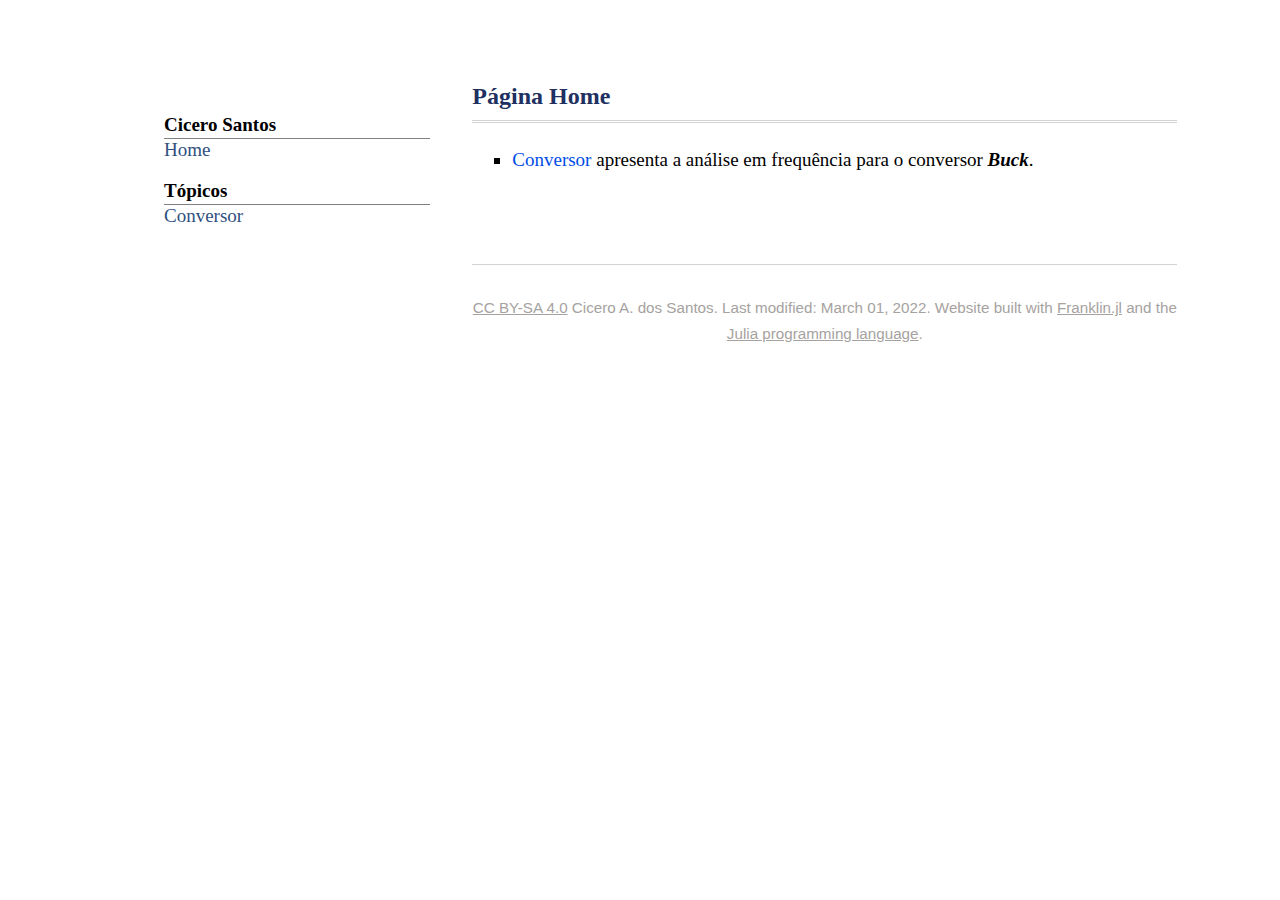
==== commit ea7957ee: "Deploying to gh-pages from  @ 5936c161c13588f4dd0de76f1566d3c64fdb5e82 🚀" ====
--- a/index.html
+++ b/index.html
@@ -1,47 +1 @@
-<!doctype html> <html lang=en > <meta charset=UTF-8 > <meta name=viewport  content="width=device-width, initial-scale=1"> <link rel=stylesheet  href="/libs/katex/katex.min.css"> <link rel=stylesheet  href="/libs/highlight/github.min.css"> <link rel=stylesheet  href="/css/franklin.css"> <link rel=stylesheet  href="/css/jemdoc.css"> <link rel=icon  href="/assets/favicon.png"> <title>Franklin Example</title> <main class=outside > <div class=box > <aside class=layout-menu > <div class=menu-category >jemdoc</div> <div class="menu-item current"><a href="/">Home</a></div> <div class=menu-category >topics</div> <div class="menu-item "><a href="/menu1/">Code blocks</a></div> <div class="menu-item "><a href="/menu2/">More goodies</a></div> <div class="menu-item "><a href="/menu3/">Tags</a></div> <div class="menu-item "><a href="/notebook/">Conversor</a></div> </aside> <div class=layout-content > <div class=franklin-content ><h1 id=how_to_use_franklin ><a href="#how_to_use_franklin" class=header-anchor >How to use Franklin</a></h1> <p><div class=franklin-toc ><ol><li><a href="#the_base_with_markdown">The base with Markdown</a><ol><li><a href="#symbols_and_html_entities">Symbols and html entities</a></ol><li><a href="#basic_franklin_extensions">Basic Franklin extensions</a><ol><li><a href="#divs">Divs</a><li><a href="#latex_and_maths">LaTeX and Maths</a><li><a href="#a_quick_note_on_whitespaces">A quick note on whitespaces</a><li><a href="#raw_html">Raw HTML</a></ol><li><a href="#pages_and_structure">Pages and structure</a><li><a href="#references_not_really">References &#40;not really&#41;</a><li><a href="#header_and_footer">Header and Footer</a></ol></div> </p> <p>This section is meant as a refresher if you&#39;re new to Franklin. Have a look at both how the website renders and the corresponding markdown &#40;<code>index.md</code>&#41;. Modify at will to get a feeling for how things work&#33;</p> <p>Ps: if you want to modify the header or footer or the general look of the website, adjust the files in</p> <ul> <li><p><code>src/_css/</code> and</p> <li><p><code>src/_html_parts/</code>.</p> </ul> <h2 id=the_base_with_markdown ><a href="#the_base_with_markdown" class=header-anchor >The base with Markdown</a></h2> <p>The <a href="https://github.com/adam-p/markdown-here/wiki/Markdown-Cheatsheet">standard markdown syntax</a> can be used such as titles using <code>#</code>, lists:</p> <ul> <li><p>element with <strong>bold</strong></p> <li><p>element with <em>emph</em></p> </ul> <p>or code-blocks <code>inline</code> or with highlighting &#40;note the <code>@def hascode &#61; true</code> in the source to allow <a href="https://highlightjs.org/">highlight.js</a> to do its job&#41;:</p> <pre><code class="julia hljs"><span class=hljs-keyword >abstract type</span> Point <span class=hljs-keyword >end</span>
-<span class=hljs-keyword >struct</span> PointR2{T&lt;:<span class=hljs-built_in >Real</span>} &lt;: Point
-    x::T
-    y::T
-<span class=hljs-keyword >end</span>
-<span class=hljs-keyword >struct</span> PointR3{T&lt;:<span class=hljs-built_in >Real</span>} &lt;: Point
-    x::T
-    y::T
-    z::T
-<span class=hljs-keyword >end</span>
-<span class=hljs-keyword >function</span> len(p::T) <span class=hljs-keyword >where</span> T&lt;:Point
-  sqrt(sum(getfield(p, η)^<span class=hljs-number >2</span> <span class=hljs-keyword >for</span> η ∈ fieldnames(T)))
-<span class=hljs-keyword >end</span></code></pre> <p>You can also quote stuff</p> <blockquote> <p>You must have chaos within you to ...</p> </blockquote> <p>or have tables:</p> <table><tr><th align=right >English<th align=right >Mandarin<tr><td align=right >winnie the pooh<td align=right >维尼熊</table> <p>Note that you may have to do a bit of CSS-styling to get these elements to look the way you want them &#40;the same holds for the whole page in fact&#41;.</p> <h3 id=symbols_and_html_entities ><a href="#symbols_and_html_entities" class=header-anchor >Symbols and html entities</a></h3> <p>If you want a dollar sign you have to escape it like so: &#36;, you can also use html entities like so: &rarr; or &pi; or, if you&#39;re using Juno for instance, you can use <code>\pi&#91;TAB&#93;</code> to insert the symbol as is: π &#40;it will be converted to a html entity&#41;.<sup id="fnref:1"><a href="#fndef:1" class=fnref >[1]</a></sup></p> <p>If you want to show a backslash, just use it like so: &#92; ; if you want to force a line break, use a <code>\\</code> like <br/> so &#40;this is on a new line&#41;.<sup id="fnref:blah"><a href="#fndef:blah" class=fnref >[2]</a></sup></p> <p>If you want to show a backtick, escape it like so: &#96; and if you want to show a tick in inline code use double backticks like <code>so &#96; ...</code>.</p> <h2 id=basic_franklin_extensions ><a href="#basic_franklin_extensions" class=header-anchor >Basic Franklin extensions</a></h2> <h3 id=divs ><a href="#divs" class=header-anchor >Divs</a></h3> <p>It is sometimes useful to have a short way to make a part of the page belong to a div so that it can be styled separately. You can do this easily with Franklin by using <code>@@divname ... @@</code>. For instance, you could want a blue background behind some text.</p> <div class=colbox-blue >Here we go&#33; &#40;this is styled in the css sheet with name &quot;colbox-blue&quot;&#41;.</div> <p>Since it&#39;s just a <code>&lt;div&gt;</code> block, you can put this construction wherever you like and locally style your text.</p> <h3 id=latex_and_maths ><a href="#latex_and_maths" class=header-anchor >LaTeX and Maths</a></h3> <p>Essentially three things are imitated from LaTeX</p> <ol> <li><p>you can introduce definitions using <code>\newcommand</code></p> <li><p>you can use hyper-references with <code>\eqref</code>, <code>\cite</code>, ...</p> <li><p>you can show nice maths &#40;via KaTeX&#41;</p> </ol> <p>The definitions can be introduced in the page or in the <code>config.md</code> &#40;in which case they&#39;re available everywhere as opposed to just in that page&#41;. For instance, the commands <code>\scal</code> and <code>\R</code> are defined in the config file &#40;see <code>src/config.md</code>&#41; and can directly be used whereas the command <code>\E</code> is defined below &#40;and therefore only available on this page&#41;:</p> <p>Now we can write something like</p> <a id=equation_blah  class=anchor ></a><span class=katex-display ><span class=katex ><span class=katex-mathml ><math xmlns="http://www.w3.org/1998/Math/MathML" display=block ><semantics><mrow><mi>φ</mi><mo stretchy=false >(</mo><mi mathvariant=double-struck >E</mi><mrow><mo fence=true >[</mo><mi>X</mi><mo fence=true >]</mo></mrow><mo stretchy=false >)</mo><mo>≤</mo><mi mathvariant=double-struck >E</mi><mrow><mo fence=true >[</mo><mi>φ</mi><mo stretchy=false >(</mo><mi>X</mi><mo stretchy=false >)</mo><mo fence=true >]</mo></mrow><mi mathvariant=normal >.</mi></mrow><annotation encoding="application/x-tex"> \varphi(\mathbb E\left[ X\right]) \le \mathbb E\left[ \varphi(X)\right]. </annotation></semantics></math></span><span class=katex-html  aria-hidden=true ><span class=base ><span class=strut  style="height:1em;vertical-align:-0.25em;"></span><span class="mord mathnormal">φ</span><span class=mopen >(</span><span class="mord mathbb">E</span><span class=mspace  style="margin-right:0.1667em;"></span><span class=minner ><span class="mopen delimcenter" style="top:0em;">[</span><span class="mord mathnormal" style="margin-right:0.07847em;">X</span><span class="mclose delimcenter" style="top:0em;">]</span></span><span class=mclose >)</span><span class=mspace  style="margin-right:0.2778em;"></span><span class=mrel >≤</span><span class=mspace  style="margin-right:0.2778em;"></span></span><span class=base ><span class=strut  style="height:1em;vertical-align:-0.25em;"></span><span class="mord mathbb">E</span><span class=mspace  style="margin-right:0.1667em;"></span><span class=minner ><span class="mopen delimcenter" style="top:0em;">[</span><span class="mord mathnormal">φ</span><span class=mopen >(</span><span class="mord mathnormal" style="margin-right:0.07847em;">X</span><span class=mclose >)</span><span class="mclose delimcenter" style="top:0em;">]</span></span><span class=mspace  style="margin-right:0.1667em;"></span><span class=mord >.</span></span></span></span></span> <p>since we&#39;ve given it the label <code>\label&#123;equation blah&#125;</code>, we can refer it like so: <span class=eqref >(<a href="#equation_blah">1</a>)</span> which can be convenient for pages that are math-heavy.</p> <p>In a similar vein you can cite references that would be at the bottom of the page: <span class=bibref >(<a href="#noether15">Noether (1915)</a>, <a href="#bezanson17">Bezanson et al. (2017)</a>)</span>.</p> <p><strong>Note</strong>: the LaTeX commands you define can also incorporate standard markdown &#40;though not in a math environment&#41; so for instance let&#39;s define a silly <code>\bolditalic</code> command.</p> <p>and use it <em><strong>here for example</strong></em>.</p> <p>Here&#39;s another quick one, a command to change the color:</p> <p>This is <span style="color: blue">in blue</span> or <span style="color: #bf37bc">in #bf37bc</span>.</p> <h3 id=a_quick_note_on_whitespaces ><a href="#a_quick_note_on_whitespaces" class=header-anchor >A quick note on whitespaces</a></h3> <p>For most commands you will use <code>#k</code> to refer to the <span class=katex ><span class=katex-mathml ><math xmlns="http://www.w3.org/1998/Math/MathML"><semantics><mrow><mi>k</mi></mrow><annotation encoding="application/x-tex">k</annotation></semantics></math></span><span class=katex-html  aria-hidden=true ><span class=base ><span class=strut  style="height:0.6944em;"></span><span class="mord mathnormal" style="margin-right:0.03148em;">k</span></span></span></span>-th argument as in LaTeX. In order to reduce headaches, this forcibly introduces a whitespace on the left of whatever is inserted which, usually, changes nothing visible &#40;e.g. in a math settings&#41;. However there <em>may be</em> situations where you do not want this to happen and you know that the insertion will not clash with anything else. In that case, you should simply use <code>&#33;#k</code> which will not introduce that whitespace. It&#39;s probably easier to see this in action:</p> <ul> <li><p>with: <code>/usr/local/bin/ script.jl</code>, there&#39;s a whitespace you don&#39;t want 🚫</p> <li><p>without: <code>/usr/local/bin/script.jl</code> here there isn&#39;t ✅</p> </ul> <h3 id=raw_html ><a href="#raw_html" class=header-anchor >Raw HTML</a></h3> <p>You can include raw HTML by just surrounding a block with <code>~~~</code>. Not much more to add. This may be useful for local custom layouts like having a photo next to a text in a specific way.</p> <div class=row > <div class=container > <img class=left  src="/assets/rndimg.jpg"> <p> Marine iguanas are truly splendid creatures. They're found on the Gálapagos islands, have skin that basically acts as a solar panel, can swim and may have the ability to adapt their body size depending on whether there's food or not. </p> <p> Evolution is cool. </p> <div style="clear: both"></div> </div> </div> <p><strong>Note 1</strong>: again, entire such blocks can be made into latex-like commands via <code>\newcommand&#123;\mynewblock&#125;&#91;1&#93;&#123;...&#125;</code>.</p> <p><strong>Note 2</strong>: whatever is in a raw HTML block is <em>not</em> further processed &#40;so you can&#39;t have LaTeX in there for instance&#41;. A partial way around this is to use <code>@@...</code> blocks which <em>will</em> be recursively parsed. The following code gives the same result as above with the small difference that there is LaTeX being processed in the inner div.</p> <div class=row ><div class=container ><div class=left ><img src="/assets/rndimg.jpg" alt="" /></div></div> <p>Marine iguanas are <strong>truly splendid</strong> creatures. They&#39;re not found in equations like <span class=katex ><span class=katex-mathml ><math xmlns="http://www.w3.org/1998/Math/MathML"><semantics><mrow><mi>exp</mi><mo>⁡</mo><mo stretchy=false >(</mo><mo>−</mo><mi>i</mi><mi>π</mi><mo stretchy=false >)</mo><mo>+</mo><mn>1</mn></mrow><annotation encoding="application/x-tex">\exp(-i\pi)+1</annotation></semantics></math></span><span class=katex-html  aria-hidden=true ><span class=base ><span class=strut  style="height:1em;vertical-align:-0.25em;"></span><span class=mop >exp</span><span class=mopen >(</span><span class=mord >−</span><span class="mord mathnormal" style="margin-right:0.03588em;">iπ</span><span class=mclose >)</span><span class=mspace  style="margin-right:0.2222em;"></span><span class=mbin >+</span><span class=mspace  style="margin-right:0.2222em;"></span></span><span class=base ><span class=strut  style="height:0.6444em;"></span><span class=mord >1</span></span></span></span>. But they&#39;re still quite cool. <div style="clear: both"></div> </p></div> <h2 id=pages_and_structure ><a href="#pages_and_structure" class=header-anchor >Pages and structure</a></h2> <p>Here are a few empty pages connecting to the menu links to show where files can go and the resulting paths. &#40;It&#39;s probably best if you look at the source folder for this&#41;.</p> <ul> <li><p><a href="/menu1/">menu 1</a></p> <li><p><a href="/menu2/">menu 2</a></p> <li><p><a href="/menu3/">menu 3</a></p> </ul> <h2 id=references_not_really ><a href="#references_not_really" class=header-anchor >References &#40;not really&#41;</a></h2> <ul> <li><p><a id=noether15  class=anchor ></a><strong>Noether</strong>, Körper und Systeme rationaler Funktionen, 1915.</p> <li><p><a id=bezanson17  class=anchor ></a><strong>Bezanson</strong>, <strong>Edelman</strong>, <strong>Karpinski</strong> and <strong>Shah</strong>, <a href="https://julialang.org/research/julia-fresh-approach-BEKS.pdf">Julia: a fresh approach to numerical computing</a>, SIAM review 2017.</p> </ul> <h2 id=header_and_footer ><a href="#header_and_footer" class=header-anchor >Header and Footer</a></h2> <p>As you can see here at the bottom of the page, there is a footer which you may want on all pages but for instance you may want the date of last modification to be displayed. In a fashion heavily inspired by <a href="https://gohugo.io">Hugo</a>, you can write things like</p> <pre><code class="html hljs">Last modified: {{ fill fd_mtime }}.</code></pre>
-<p>&#40;cf. <code>src/_html_parts/page_foot.html</code>&#41; which will then replace these braces with the content of a dictionary of variables at the key <code>fd_mtime</code>. This dictionary of variables is accessed locally by pages through <code>@def varname &#61; value</code> and globally through the <code>config.md</code> page via the same syntax.</p>
-<p>There&#39;s a few other such functions of the form <code>&#123;&#123;fname p₁ p₂&#125;&#125;</code> as well as support for conditional blocks. If you wander through the <code>src/_html_parts/</code> folder and its content, you should be able to see those in action.</p>
-<p><hr /> Footnotes are nice too: <table class=fndef  id="fndef:1">
-    <tr>
-        <td class=fndef-backref ><a href="#fnref:1">[1]</a>
-        <td class=fndef-content >this is the text for the first footnote, you can style all this looking at <code>.fndef</code> elements; note that the whole footnote definition is <em>expected to be on the same line</em>.
-    
-</table>
- <table class=fndef  id="fndef:blah">
-    <tr>
-        <td class=fndef-backref ><a href="#fnref:blah">[2]</a>
-        <td class=fndef-content >and this is a longer footnote with some blah from veggie ipsum: turnip greens yarrow ricebean rutabaga endive cauliflower sea lettuce kohlrabi amaranth water spinach avocado daikon napa cabbage asparagus winter purslane kale. Celery potato scallion desert raisin horseradish spinach carrot soko.
-    
-</table>
-</p>
-<div class=page-foot >
-    <a href="http://creativecommons.org/licenses/by-sa/4.0/">CC BY-SA 4.0</a> Cicero A. dos Santos. Last modified: March 01, 2022.
-    Website built with <a href="https://github.com/tlienart/Franklin.jl">Franklin.jl</a> and the <a href="https://julialang.org">Julia programming language</a>.
-</div>
-</div>
-        </div>
-    
-        
-
-
-
-    
-    
-        
-
-
-    
-    </div>
-  </main>+<!doctype html> <html lang=en > <meta charset=UTF-8 > <meta name=viewport  content="width=device-width, initial-scale=1"> <link rel=stylesheet  href="/css/franklin.css"> <link rel=stylesheet  href="/css/jemdoc.css"> <link rel=icon  href="/assets/favicon.png"> <title>Franklin Example</title> <main class=outside > <div class=box > <aside class=layout-menu > <div class=menu-category >Cicero Santos</div> <div class="menu-item current"><a href="/">Home</a></div> <div class=menu-category >Tópicos</div> <div class="menu-item "><a href="/notebook/">Conversor</a></div> </aside> <div class=layout-content > <div class=franklin-content ><h1 id="página_home"><a href="#página_home" class=header-anchor >Página Home</a></h1> <ul> <li><p><a href="/notebook/">Conversor</a> apresenta a análise em frequência para o conversor <em><strong>Buck</strong></em>.</p> </ul> <div class=page-foot > <a href="http://creativecommons.org/licenses/by-sa/4.0/">CC BY-SA 4.0</a> Cicero A. dos Santos. Last modified: March 01, 2022. Website built with <a href="https://github.com/tlienart/Franklin.jl">Franklin.jl</a> and the <a href="https://julialang.org">Julia programming language</a>. </div> </div> </div> </div> </main>